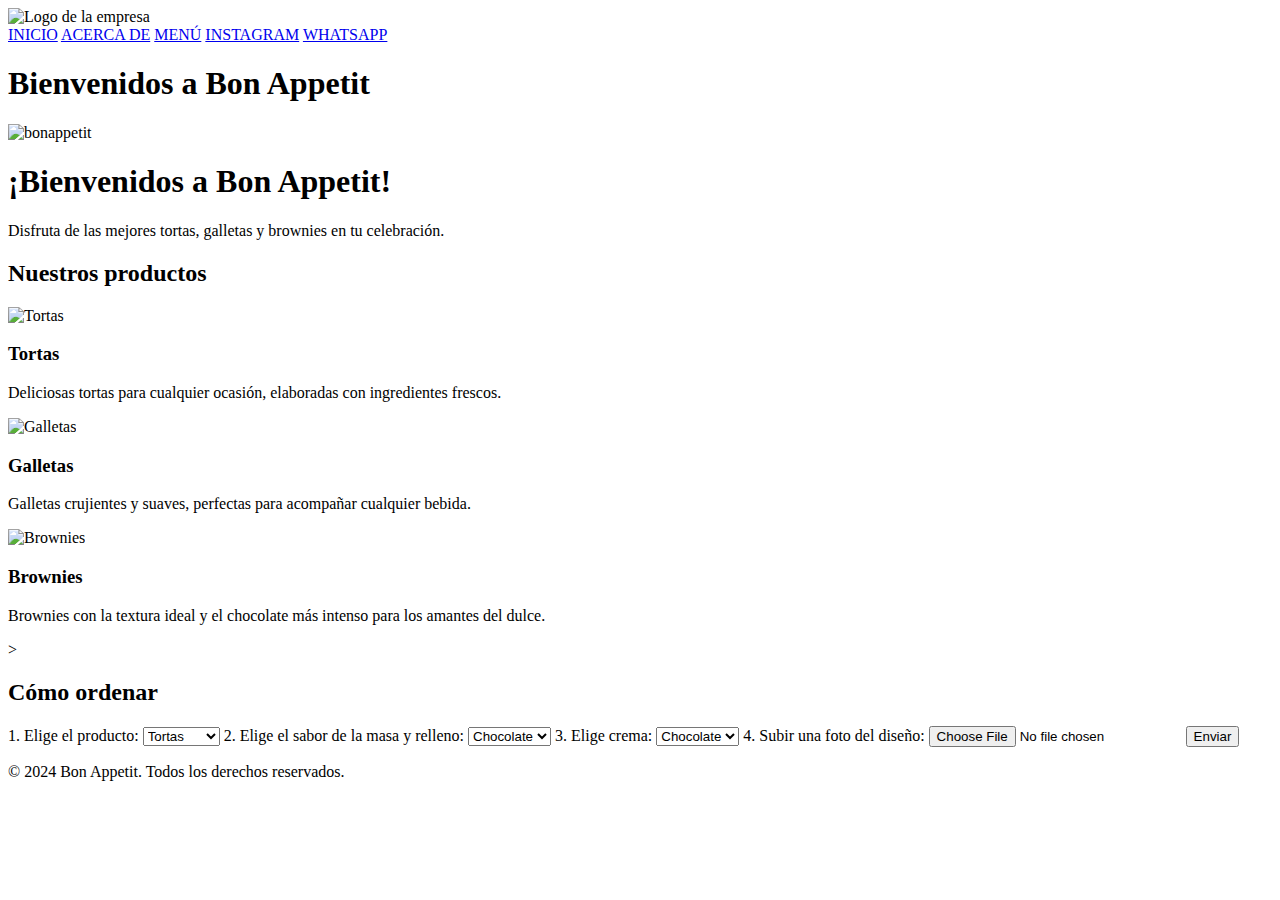
==== index.html @ 89bcf42f "Add files via upload" ====
<!DOCTYPE html>
<html lang="es">
<head>
    <meta charset="UTF-8">
    <meta name="viewport" content="width=device-width, initial-scale=1.0">
    <title>Bon Appetit</title>
    <link rel="stylesheet" href="styles.css">
    <link href="https://fonts.googleapis.com/css2?family=Boldina:wght@700&family=Roboto:wght@400;700&display=swap" rel="stylesheet">
</head>
<body>
    <!-- Barra de navegación -->
    <header>
        <div class="container">
            <img src="logo.png" alt="Logo de la empresa" class="logo">
            <nav>
                <a href="#inicio">INICIO</a>
                <a href="#acerca">ACERCA DE</a>
                <a href="#menu">MENÚ</a>
                <a href="#instagram">INSTAGRAM</a>
                <a href="#whatsapp">WHATSAPP</a>
            </nav>
        </div>
    </header>
    <h1>Bienvenidos a Bon Appetit</h1>
    <IMG src = "bonappetit.png" alt = "bonappetit" width="100%">
    <!-- Banner -->
    <section id="inicio" class="banner">
        <div class="banner-text">
            <h1>¡Bienvenidos a Bon Appetit!</h1>
            <p>Disfruta de las mejores tortas, galletas y brownies en tu celebración.</p>
        </div>
    </section>

    <!-- Productos -->
    <section id="menu" class="productos">
        <h2>Nuestros productos</h2>
        <div class="product-grid">
            <div class="product-item">
                <img src="tortas.jpg" alt="Tortas">
                <h3>Tortas</h3>
                <p>Deliciosas tortas para cualquier ocasión, elaboradas con ingredientes frescos.</p>
            </div>
            <div class="product-item">
                <img src="galletas.jpg" alt="Galletas">
                <h3>Galletas</h3>
                <p>Galletas crujientes y suaves, perfectas para acompañar cualquier bebida.</p>
            </div>
            <div class="product-item">
                <img src="brownies.jpg" alt="Brownies">
                <h3>Brownies</h3>
                <p>Brownies con la textura ideal y el chocolate más intenso para los amantes del dulce.</p>
            </div>
        </div>
    </section>>

    <!-- Cómo ordenar -->
    <section id="whatsapp" class="ordenar">
        <h2>Cómo ordenar</h2>
        <form id="order-form">
            <label for="producto">1. Elige el producto:</label>
            <select id="producto" name="producto" required>
                <option value="tortas">Tortas</option>
                <option value="galletas">Galletas</option>
                <option value="brownies">Brownies</option>
            </select>

            <label for="masa">2. Elige el sabor de la masa y relleno:</label>
            <select id="masa" name="masa" required>
                <option value="chocolate">Chocolate</option>
                <option value="vainilla">Vainilla</option>
                <option value="fresa">Fresa</option>
            </select>

            <label for="crema">3. Elige crema:</label>
            <select id="crema" name="crema" required>
                <option value="chocolate">Chocolate</option>
                <option value="vainilla">Vainilla</option>
                <option value="fresa">Fresa</option>
            </select>

            <label for="foto">4. Subir una foto del diseño:</label>
            <input type="file" id="foto" name="foto">

            <button type="submit">Enviar</button>
        </form>
    </section>

    <!-- Footer -->
    <footer>
        <p>&copy; 2024 Bon Appetit. Todos los derechos reservados.</p>
    </footer>

    <script src="scripts.js"></script>
</body>
</html>
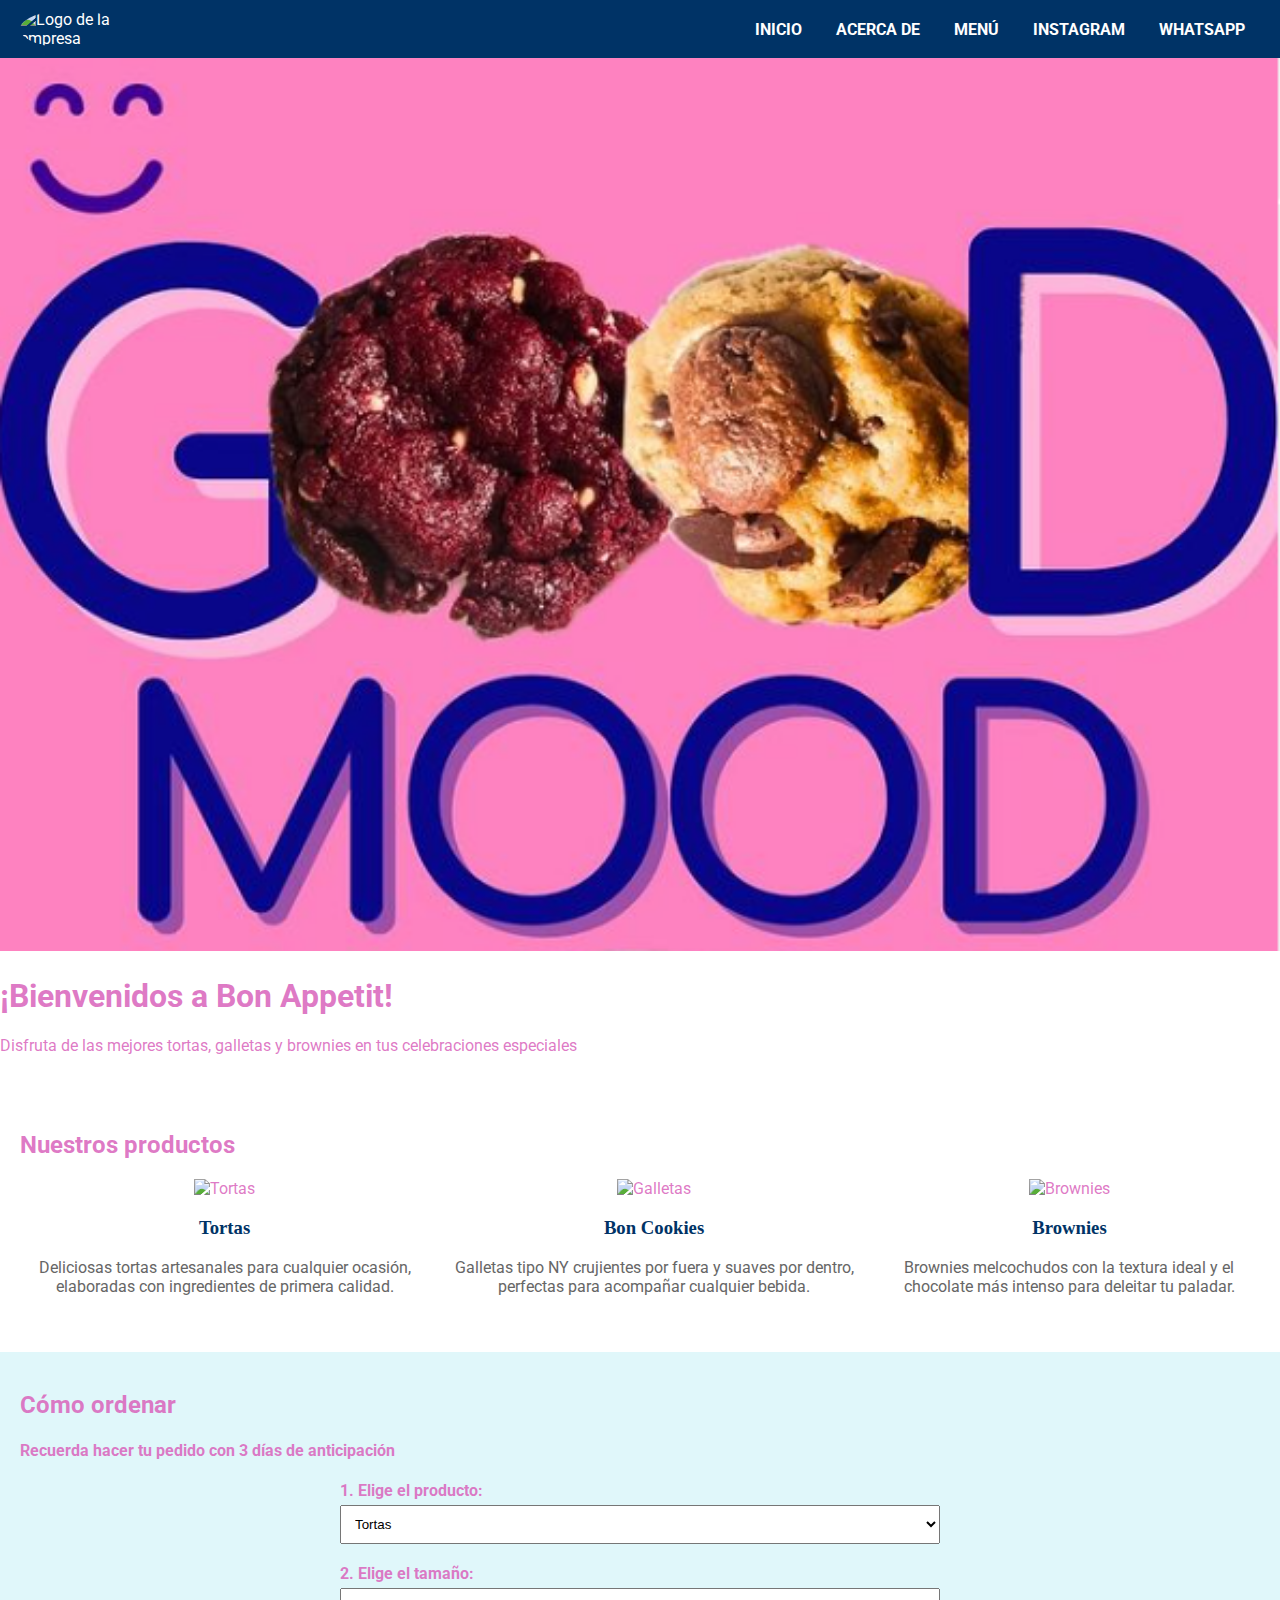
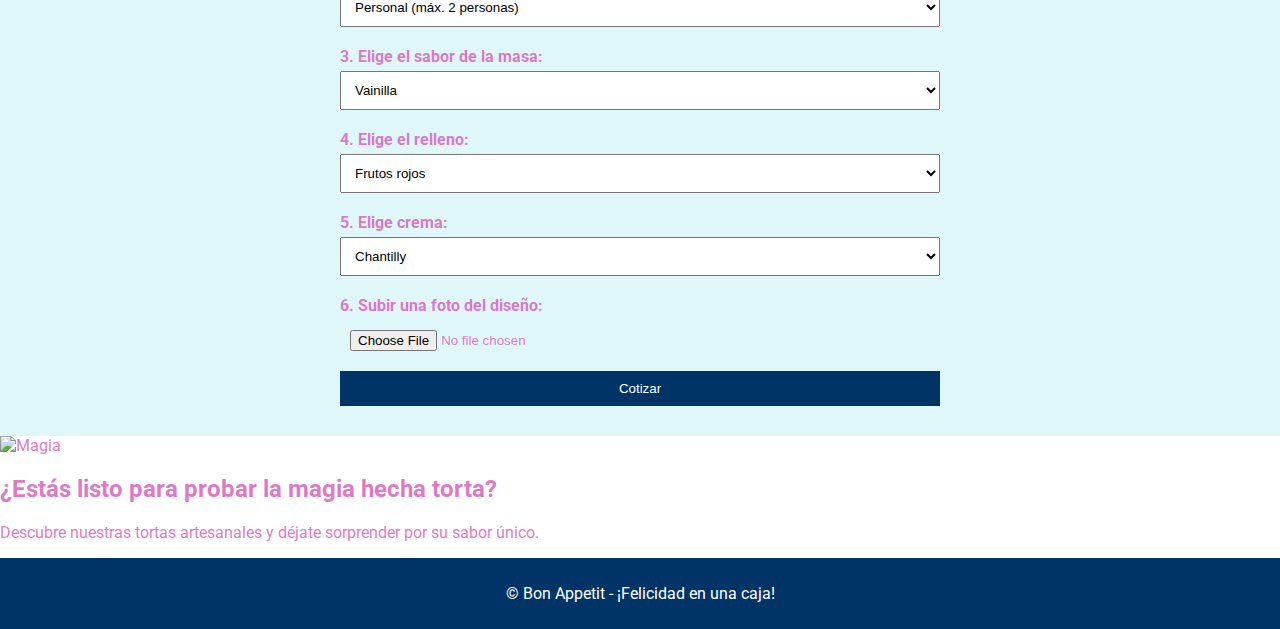
==== commit 459de67c: "Add files via upload" ====
--- a/index.html
+++ b/index.html
@@ -11,7 +11,7 @@
     <!-- Barra de navegación -->
     <header>
         <div class="container">
-            <img src="logo.png" alt="Logo de la empresa" class="logo">
+            <img src="logo.jpg" alt="Logo de la empresa" class="logo">
             <nav>
                 <a href="#inicio">INICIO</a>
                 <a href="#acerca">ACERCA DE</a>
@@ -21,73 +21,112 @@
             </nav>
         </div>
     </header>
-    <h1>Bienvenidos a Bon Appetit</h1>
+    
     <IMG src = "bonappetit.png" alt = "bonappetit" width="100%">
     <!-- Banner -->
     <section id="inicio" class="banner">
         <div class="banner-text">
-            <h1>¡Bienvenidos a Bon Appetit!</h1>
-            <p>Disfruta de las mejores tortas, galletas y brownies en tu celebración.</p>
         </div>
     </section>
-
+    <h1>¡Bienvenidos a Bon Appetit!</h1>
+    <p>Disfruta de las mejores tortas, galletas y brownies en tus celebraciones especiales</p>
+   
     <!-- Productos -->
     <section id="menu" class="productos">
         <h2>Nuestros productos</h2>
         <div class="product-grid">
             <div class="product-item">
-                <img src="tortas.jpg" alt="Tortas">
+                <img src="tortas.png" alt="Tortas">
                 <h3>Tortas</h3>
-                <p>Deliciosas tortas para cualquier ocasión, elaboradas con ingredientes frescos.</p>
+                <p>Deliciosas tortas artesanales para cualquier ocasión, elaboradas con ingredientes de primera calidad.</p>
             </div>
             <div class="product-item">
-                <img src="galletas.jpg" alt="Galletas">
-                <h3>Galletas</h3>
-                <p>Galletas crujientes y suaves, perfectas para acompañar cualquier bebida.</p>
+                <img src="galletas.png" alt="Galletas">
+                <h3>Bon Cookies</h3>
+                <p>Galletas tipo NY crujientes por fuera y suaves por dentro, perfectas para acompañar cualquier bebida.</p>
             </div>
             <div class="product-item">
-                <img src="brownies.jpg" alt="Brownies">
+                <img src="brownies.png" alt="Brownies">
                 <h3>Brownies</h3>
-                <p>Brownies con la textura ideal y el chocolate más intenso para los amantes del dulce.</p>
+                <p>Brownies melcochudos con la textura ideal y el chocolate más intenso para deleitar tu paladar.</p>
             </div>
         </div>
-    </section>>
+    </section>
 
     <!-- Cómo ordenar -->
     <section id="whatsapp" class="ordenar">
         <h2>Cómo ordenar</h2>
+        <h4>Recuerda hacer tu pedido con 3 días de anticipación</h4>
+
         <form id="order-form">
             <label for="producto">1. Elige el producto:</label>
             <select id="producto" name="producto" required>
                 <option value="tortas">Tortas</option>
-                <option value="galletas">Galletas</option>
+                <option value="galletas">Bon Cookies</option>
                 <option value="brownies">Brownies</option>
             </select>
 
-            <label for="masa">2. Elige el sabor de la masa y relleno:</label>
-            <select id="masa" name="masa" required>
-                <option value="chocolate">Chocolate</option>
-                <option value="vainilla">Vainilla</option>
-                <option value="fresa">Fresa</option>
+            <label for="tamano">2. Elige el tamaño:</label>
+            <select id="tamano" name="tamano" required>
+                <option value="Personal personalizada">Personal (máx. 2 personas)</option>
+                <option value="1/4 de libra (8 a 10 porciones)">1/4 de libra (8 a 10 porciones)</option>
+                <option value="1/2 libra (15 a 18 porciones)">1/2 libra (15 a 18 porciones)</option>
+                <option value="1 libra (30 a 35 porciones)">1 libra (30 a 35 porciones)</option>
             </select>
 
-            <label for="crema">3. Elige crema:</label>
-            <select id="crema" name="crema" required>
+            <label for="masa">3. Elige el sabor de la masa:</label>
+            <select id="masa" name="masa" required>
+                <option value="vainilla">Vainilla</option>
                 <option value="chocolate">Chocolate</option>
-                <option value="vainilla">Vainilla</option>
-                <option value="fresa">Fresa</option>
+                <option value="tres leches">Tres leches</option>
+                <option value="vainilla - oreo">Vainilla - Oreo</option>
+                <option value="semillas de amapola">Semillas de Amapola</option>
+                <option value="Zanahoria">Zanahoria y nueces</option>
+                <option value="red velvet">Red velvet</option>
+                <option value="Vainilla con arandanos">Vainilla con arándanos</option>
             </select>
 
-            <label for="foto">4. Subir una foto del diseño:</label>
+            <label for="relleno">4. Elige el relleno:</label>
+            <select id="relleno" name="relleno" required>
+                <option value="frutos rojos">Frutos rojos</option>
+                <option value="frosting de queso">Frosting de queso</option>
+                <option value="arequipe">Arequipe</option>
+                <option value="chocolate">Chocolate</option>
+                <option value="bariloche chocolate+arequipe">Bariloche (chocolate+arequipe)</option>
+                <option value="maracuya">Maracuyá</option>
+                <option value="queso crema">Queso crema</option>
+                <option value="frutos amarillos">Frutos amarillos</option>
+            </select>
+
+            <label for="crema">5. Elige crema:</label>
+            <select id="crema" name="crema" required>
+                <option value="chocolate">Chantilly</option>
+                <option value="vainilla">Frosting de queso</option>
+                <option value="fresa">Sin cubierta</option>
+            </select>
+
+            <label for="foto">6. Subir una foto del diseño:</label>
             <input type="file" id="foto" name="foto">
 
-            <button type="submit">Enviar</button>
+            <button type="submit">Cotizar</button>
         </form>
     </section>
 
+    <!-- Sección de Llamado a la Acción -->
+<section id="cta" class="cta">
+    <div class="cta-content">
+        <img src="magia.png" alt="Magia" class="cta-image">
+        <div class="cta-text">
+            <h2>¿Estás listo para probar la magia hecha torta?</h2>
+            <p>Descubre nuestras tortas artesanales y déjate sorprender por su sabor único.</p>
+        </div>
+    </div>
+</section>
+
+    
     <!-- Footer -->
     <footer>
-        <p>&copy; 2024 Bon Appetit. Todos los derechos reservados.</p>
+        <p>&copy; Bon Appetit - ¡Felicidad en una caja! </p>
     </footer>
 
     <script src="scripts.js"></script>
--- a/styles.css
+++ b/styles.css
@@ -0,0 +1,131 @@
+/* General */
+body {
+    font-family: 'Roboto', sans-serif;
+    margin: 0;
+    padding: 0;
+    color: #da68bde0;
+}
+
+/* Barra de navegación */
+header {
+    background-color: #003366; /* Azul marino */
+    color: #fff;
+    padding: 10px 0;
+}
+
+.container {
+    display: flex;
+    align-items: center;
+    justify-content: space-between;
+    padding: 0 20px;
+}
+
+.logo {
+    width: 100px;
+    border: 1px;
+    border-radius: 50%;
+}
+
+nav a {
+    color: #fff;
+    text-decoration: none;
+    margin: 0 15px;
+    font-weight: bold;
+}
+
+nav a:hover {
+    text-decoration: underline;
+}
+
+/* Banner */
+.banner {
+    background-image: url('banner.jpg'); /* Banner imagen */
+    background-size: cover;
+    color: #fff;
+
+    text-align: center;
+}
+
+.banner-text h1 {
+    font-family: 'Boldina', serif;
+    font-size: 2.5em;
+}
+
+.banner-text p {
+    font-size: 1.2em;
+}
+
+/* Productos */
+.productos {
+    padding: 40px 20px;
+}
+
+.product-grid {
+    display: flex;
+    justify-content: space-around;
+    gap: 20px;
+}
+
+.product-item {
+    text-align: center;
+}
+
+.product-item img {
+    width: 250px;
+    height: 500px;
+    object-fit: cover;
+}
+
+.product-item h3 {
+    font-family: 'Boldina', serif;
+    color: #003366; /* Azul marino */
+}
+
+.product-item p {
+    color: #666;
+}
+
+/* Cómo ordenar */
+.ordenar {
+    background-color: #e0f7fa; /* Cian */
+    padding: 20px;
+}
+
+form {
+    max-width: 600px;
+    margin: 0 auto;
+}
+
+label {
+    display: block;
+    margin: 10px 0 5px;
+    font-weight: bold;
+}
+
+select, input[type="file"], button {
+    width: 100%;
+    padding: 10px;
+    margin-bottom: 10px;
+}
+
+button {
+    background-color: #003366; /* Azul marino */
+    color: #fff;
+    border: none;
+    cursor: pointer;
+}
+
+button:hover {
+    background-color: #002244; /* Azul marino más oscuro */
+}
+
+/* Footer */
+footer {
+    background-color: #003366; /* Azul marino */
+    color: #fff;
+    text-align: center;
+    padding: 10px 0;
+    position: relative;
+    bottom: 0;
+    width: 100%;
+}
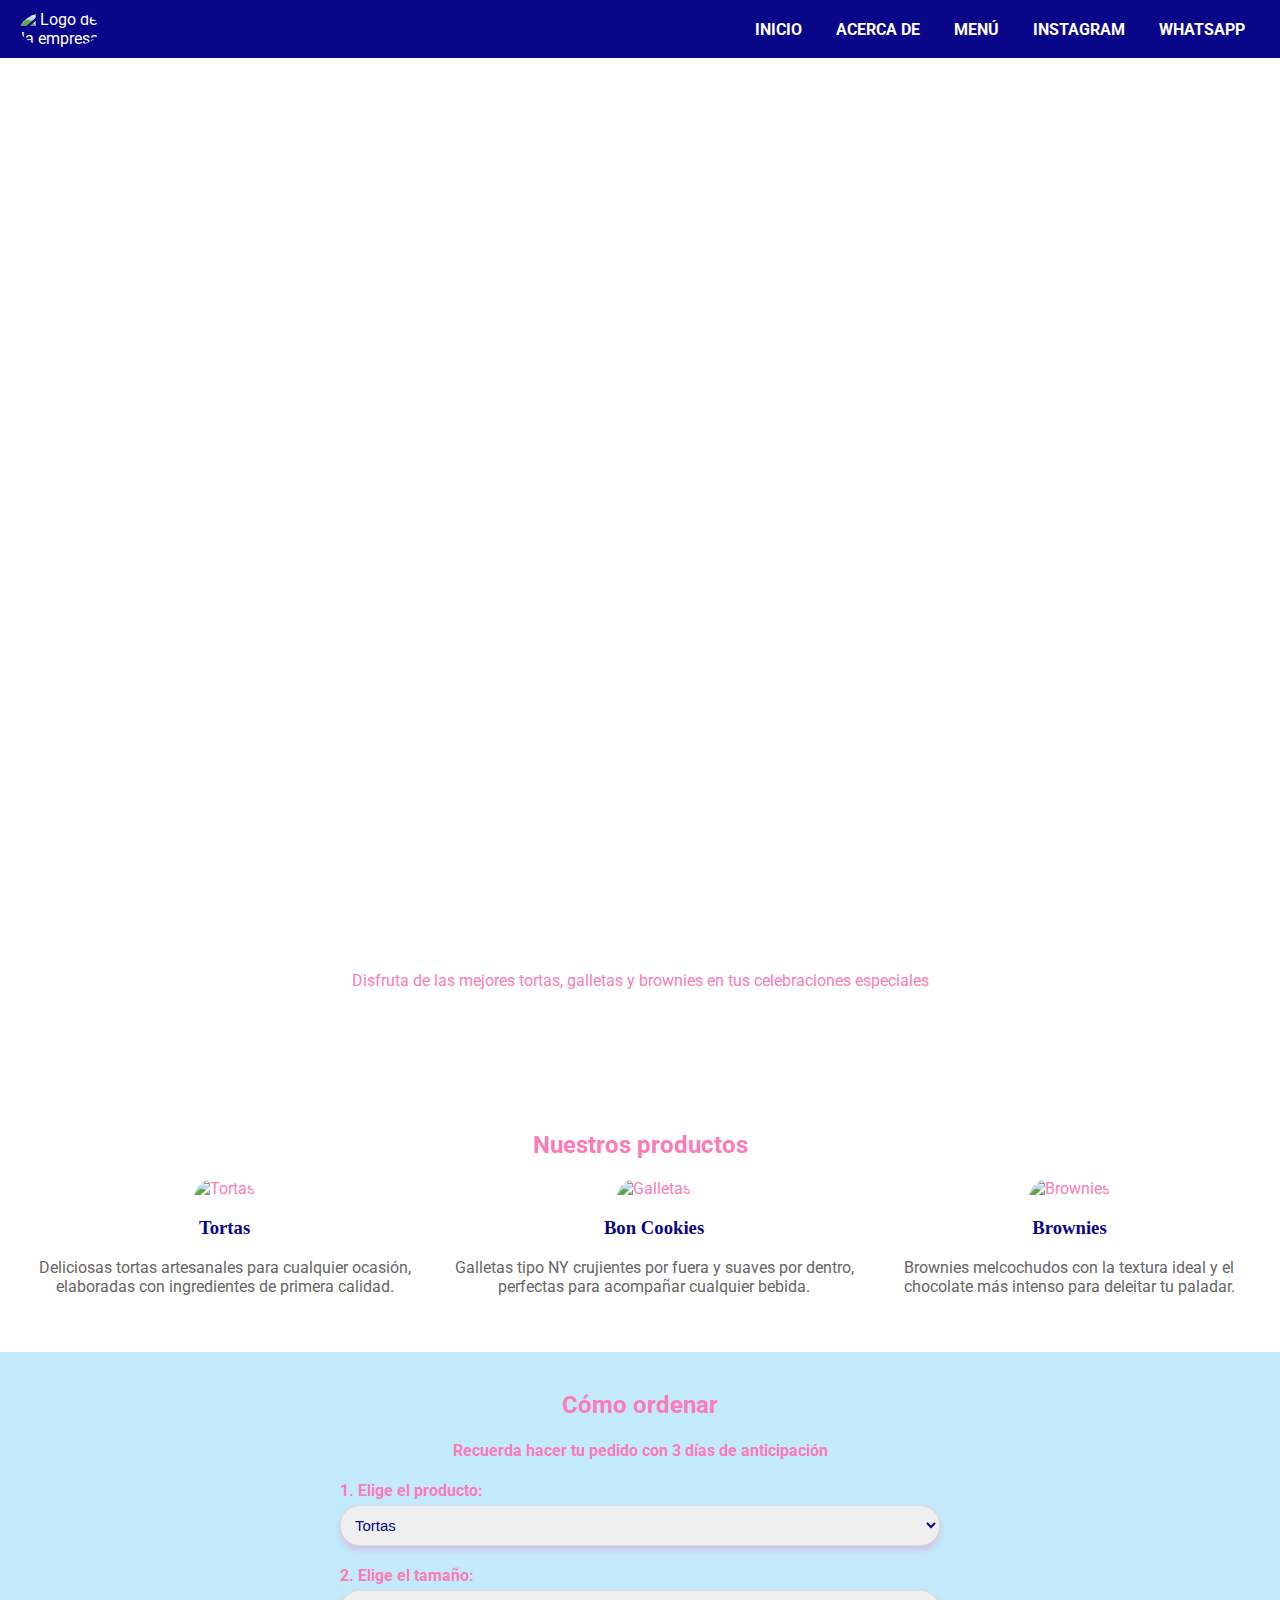
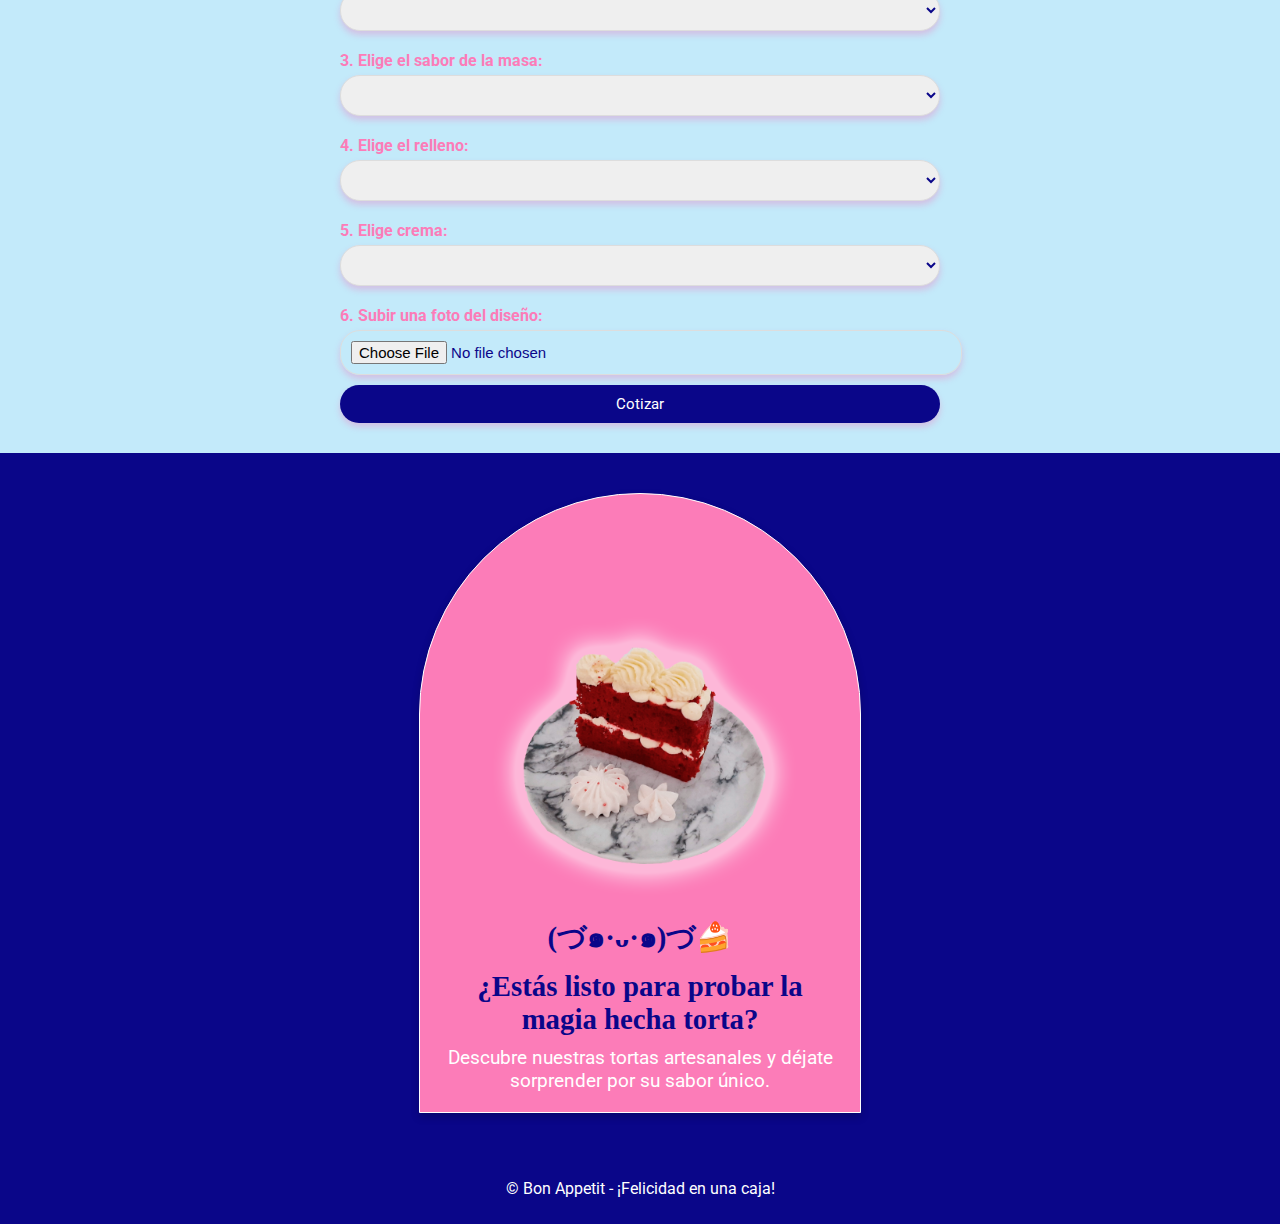
==== commit 754d5762: "Add files via upload" ====
--- a/index.html
+++ b/index.html
@@ -6,6 +6,10 @@
     <title>Bon Appetit</title>
     <link rel="stylesheet" href="styles.css">
     <link href="https://fonts.googleapis.com/css2?family=Boldina:wght@700&family=Roboto:wght@400;700&display=swap" rel="stylesheet">
+    <meta charset="UTF-8">
+  <meta name="viewport" content="width=device-width, initial-scale=1.0">
+  <title>Efecto de Desvanecimiento en el Banner</title>
+  <link rel="stylesheet" href="styles.css"> <!-- Incluye el archivo CSS con el código anterior -->
 </head>
 <body>
     <!-- Barra de navegación -->
@@ -21,15 +25,17 @@
             </nav>
         </div>
     </header>
+    <img src="bonappetit.png" alt="bonappetit" width="100%" class="fade-in-image">
     
-    <IMG src = "bonappetit.png" alt = "bonappetit" width="100%">
     <!-- Banner -->
     <section id="inicio" class="banner">
         <div class="banner-text">
         </div>
     </section>
-    <h1>¡Bienvenidos a Bon Appetit!</h1>
     <p>Disfruta de las mejores tortas, galletas y brownies en tus celebraciones especiales</p>
+    <div class="banner">
+        <h1>🍪¡Bienvenidos a Bon Appetit!🎂</h1>
+      </div>
    
     <!-- Productos -->
     <section id="menu" class="productos">
@@ -53,70 +59,44 @@
         </div>
     </section>
 
-    <!-- Cómo ordenar -->
-    <section id="whatsapp" class="ordenar">
-        <h2>Cómo ordenar</h2>
-        <h4>Recuerda hacer tu pedido con 3 días de anticipación</h4>
+ <!-- Cómo ordenar -->
+<section id="whatsapp" class="ordenar">
+    <h2>Cómo ordenar</h2>
+    <h4>Recuerda hacer tu pedido con 3 días de anticipación</h4>
 
-        <form id="order-form">
-            <label for="producto">1. Elige el producto:</label>
-            <select id="producto" name="producto" required>
-                <option value="tortas">Tortas</option>
-                <option value="galletas">Bon Cookies</option>
-                <option value="brownies">Brownies</option>
-            </select>
+    <form id="order-form">
+        <label for="producto">1. Elige el producto:</label>
+        <select id="producto" name="producto" required>
+            <option value="tortas">Tortas</option>
+            <option value="galletas">Bon Cookies</option>
+            <option value="brownies">Brownies</option>
+        </select>
 
-            <label for="tamano">2. Elige el tamaño:</label>
-            <select id="tamano" name="tamano" required>
-                <option value="Personal personalizada">Personal (máx. 2 personas)</option>
-                <option value="1/4 de libra (8 a 10 porciones)">1/4 de libra (8 a 10 porciones)</option>
-                <option value="1/2 libra (15 a 18 porciones)">1/2 libra (15 a 18 porciones)</option>
-                <option value="1 libra (30 a 35 porciones)">1 libra (30 a 35 porciones)</option>
-            </select>
+        <label for="tamano">2. Elige el tamaño:</label>
+        <select id="tamano" name="tamano" required></select>
 
-            <label for="masa">3. Elige el sabor de la masa:</label>
-            <select id="masa" name="masa" required>
-                <option value="vainilla">Vainilla</option>
-                <option value="chocolate">Chocolate</option>
-                <option value="tres leches">Tres leches</option>
-                <option value="vainilla - oreo">Vainilla - Oreo</option>
-                <option value="semillas de amapola">Semillas de Amapola</option>
-                <option value="Zanahoria">Zanahoria y nueces</option>
-                <option value="red velvet">Red velvet</option>
-                <option value="Vainilla con arandanos">Vainilla con arándanos</option>
-            </select>
+        <label for="masa">3. Elige el sabor de la masa:</label>
+        <select id="masa" name="masa" required></select>
 
-            <label for="relleno">4. Elige el relleno:</label>
-            <select id="relleno" name="relleno" required>
-                <option value="frutos rojos">Frutos rojos</option>
-                <option value="frosting de queso">Frosting de queso</option>
-                <option value="arequipe">Arequipe</option>
-                <option value="chocolate">Chocolate</option>
-                <option value="bariloche chocolate+arequipe">Bariloche (chocolate+arequipe)</option>
-                <option value="maracuya">Maracuyá</option>
-                <option value="queso crema">Queso crema</option>
-                <option value="frutos amarillos">Frutos amarillos</option>
-            </select>
+        <label for="relleno">4. Elige el relleno:</label>
+        <select id="relleno" name="relleno" required></select>
 
-            <label for="crema">5. Elige crema:</label>
-            <select id="crema" name="crema" required>
-                <option value="chocolate">Chantilly</option>
-                <option value="vainilla">Frosting de queso</option>
-                <option value="fresa">Sin cubierta</option>
-            </select>
+        <label for="crema">5. Elige crema:</label>
+        <select id="crema" name="crema" required></select>
 
-            <label for="foto">6. Subir una foto del diseño:</label>
-            <input type="file" id="foto" name="foto">
+        <label for="foto">6. Subir una foto del diseño:</label>
+        <input type="file" id="foto" name="foto">
 
-            <button type="submit">Cotizar</button>
-        </form>
-    </section>
+        <button type="submit">Cotizar</button>
+    </form>
+</section>
 
     <!-- Sección de Llamado a la Acción -->
 <section id="cta" class="cta">
     <div class="cta-content">
         <img src="magia.png" alt="Magia" class="cta-image">
         <div class="cta-text">
+            <h2>(づ๑·ᴗ·๑)づ🍰</h2>
             <h2>¿Estás listo para probar la magia hecha torta?</h2>
             <p>Descubre nuestras tortas artesanales y déjate sorprender por su sabor único.</p>
         </div>
@@ -131,4 +111,4 @@
 
     <script src="scripts.js"></script>
 </body>
-</html>
+</html>--- a/styles.css
+++ b/styles.css
@@ -3,12 +3,13 @@
     font-family: 'Roboto', sans-serif;
     margin: 0;
     padding: 0;
-    color: #da68bde0;
+    color: #FC7CB8;
+    text-align: center
 }
 
 /* Barra de navegación */
 header {
-    background-color: #003366; /* Azul marino */
+    background-color: #0a0689; /* Azul marino */
     color: #fff;
     padding: 10px 0;
 }
@@ -21,7 +22,7 @@
 }
 
 .logo {
-    width: 100px;
+    width: 80px;
     border: 1px;
     border-radius: 50%;
 }
@@ -37,14 +38,46 @@
     text-decoration: underline;
 }
 
-/* Banner */
+/* Define la animación de desvanecimiento */
+@keyframes fadeIn {
+    from {
+        opacity: 0;
+    }
+    to {
+        opacity: 1;
+    }
+}
+/* Define la animación de desvanecimiento */
+@keyframes fadeInImage {
+    from {
+        opacity: 0;
+    }
+    to {
+        opacity: 1;
+    }
+}
+
+/* Aplica la animación a la imagen */
+.fade-in-image {
+    opacity: 0; /* Inicialmente transparente */
+    animation: fadeInImage 2s ease-in-out forwards; /* Animación de desvanecimiento */
+}
+
+
+/* Aplica la animación a la sección del banner */
 .banner {
-    background-image: url('banner.jpg'); /* Banner imagen */
+    background-image: url('bonappetit.PNG'); /* Banner imagen */
     background-size: cover;
     color: #fff;
-
-    text-align: center;
-}
+    text-align: center;
+    opacity: 0; /* Inicialmente transparente */
+    animation: fadeIn 2s ease-in-out forwards; /* Animación de desvanecimiento */
+}
+
+
+.banner.visible {
+    opacity: 1; /* Hacer el banner completamente visible */
+  }
 
 .banner-text h1 {
     font-family: 'Boldina', serif;
@@ -52,12 +85,13 @@
 }
 
 .banner-text p {
-    font-size: 1.2em;
-}
+    font-size: 2.5em;
+}
+
 
 /* Productos */
 .productos {
-    padding: 40px 20px;
+    padding: 40px 20px;    
 }
 
 .product-grid {
@@ -71,14 +105,17 @@
 }
 
 .product-item img {
-    width: 250px;
-    height: 500px;
+    width: 235px;
+    height: 460px;
     object-fit: cover;
+    width: 100%;
+    border-top-left-radius: 200px; 
+    border-top-right-radius: 200px; 
 }
 
 .product-item h3 {
     font-family: 'Boldina', serif;
-    color: #003366; /* Azul marino */
+    color: #0A0689; /* Azul marino */
 }
 
 .product-item p {
@@ -87,8 +124,10 @@
 
 /* Cómo ordenar */
 .ordenar {
-    background-color: #e0f7fa; /* Cian */
+    background-color: #c3eafa; /* Cian */
     padding: 20px;
+    text-align: center;
+    
 }
 
 form {
@@ -100,28 +139,83 @@
     display: block;
     margin: 10px 0 5px;
     font-weight: bold;
+    text-align: left;
+    
 }
 
 select, input[type="file"], button {
+    color: #0A0689; 
     width: 100%;
     padding: 10px;
     margin-bottom: 10px;
+    border: 1px solid #ddd;
+    border-radius: 20px; /* Bordes redondeados */
+    box-shadow: 0 4px 6px rgba(236, 128, 194, 0.397); /* Sombra suave */
+    font-size: 15px;
+    transition: all 0.3s ease; /* Efecto de transición */
 }
 
 button {
-    background-color: #003366; /* Azul marino */
+    font-family: 'Roboto', sans-serif;
+    background-color: #0A0689; /* Azul marino */
     color: #fff;
     border: none;
     cursor: pointer;
+    transition: background-color 0.3s;
+    border-radius: 20px; 
+    padding: 10px 20px;    
 }
 
 button:hover {
-    background-color: #002244; /* Azul marino más oscuro */
-}
+    background-color: #FC7CB8; 
+}
+
+/* Sección de Llamado a la Acción */
+.cta {
+    background-color: #0A0689; /* Fondo blanco para resaltar el contenido */
+    padding: 40px 20px;
+    text-align: center;
+    position: relative;
+}
+
+.cta-content {
+    display: flex;
+    flex-direction: column;
+    align-items: center;
+    justify-content: center;
+    max-width: 400px;
+    margin: 0 auto;
+    border: 1px solid #ffffff; /* Borde azul marino */
+    border-top-left-radius: 250px; 
+    border-top-right-radius: 250px;
+    background: #FC7CB8; /* Fondo blanco con transparencia */
+    padding: 20px;
+    box-shadow: 0 4px 8px rgba(0, 0, 0, 0.2); /* Sombra suave */
+}
+
+.cta-image {
+    width: 400px; /* Ajusta el tamaño según tus necesidades */
+    height: auto;
+    margin-bottom: 0px;
+}
+
+.cta-text h2 {
+    font-family: 'Boldina', serif;
+    font-size: 1.8em;
+    color: #0a0689; /* Azul marino */
+    margin: 0 0 10px;
+}
+
+.cta-text p {
+    font-size: 1.2em;
+    color: #ffffff;
+    margin: 0;
+}
+
 
 /* Footer */
 footer {
-    background-color: #003366; /* Azul marino */
+    background-color: #0A0689; /* Azul marino */
     color: #fff;
     text-align: center;
     padding: 10px 0;
--- a/styles.css
+++ b/styles.css
@@ -3,12 +3,13 @@
     font-family: 'Roboto', sans-serif;
     margin: 0;
     padding: 0;
-    color: #da68bde0;
+    color: #FC7CB8;
+    text-align: center
 }
 
 /* Barra de navegación */
 header {
-    background-color: #003366; /* Azul marino */
+    background-color: #0a0689; /* Azul marino */
     color: #fff;
     padding: 10px 0;
 }
@@ -21,7 +22,7 @@
 }
 
 .logo {
-    width: 100px;
+    width: 80px;
     border: 1px;
     border-radius: 50%;
 }
@@ -37,14 +38,46 @@
     text-decoration: underline;
 }
 
-/* Banner */
+/* Define la animación de desvanecimiento */
+@keyframes fadeIn {
+    from {
+        opacity: 0;
+    }
+    to {
+        opacity: 1;
+    }
+}
+/* Define la animación de desvanecimiento */
+@keyframes fadeInImage {
+    from {
+        opacity: 0;
+    }
+    to {
+        opacity: 1;
+    }
+}
+
+/* Aplica la animación a la imagen */
+.fade-in-image {
+    opacity: 0; /* Inicialmente transparente */
+    animation: fadeInImage 2s ease-in-out forwards; /* Animación de desvanecimiento */
+}
+
+
+/* Aplica la animación a la sección del banner */
 .banner {
-    background-image: url('banner.jpg'); /* Banner imagen */
+    background-image: url('bonappetit.PNG'); /* Banner imagen */
     background-size: cover;
     color: #fff;
-
-    text-align: center;
-}
+    text-align: center;
+    opacity: 0; /* Inicialmente transparente */
+    animation: fadeIn 2s ease-in-out forwards; /* Animación de desvanecimiento */
+}
+
+
+.banner.visible {
+    opacity: 1; /* Hacer el banner completamente visible */
+  }
 
 .banner-text h1 {
     font-family: 'Boldina', serif;
@@ -52,12 +85,13 @@
 }
 
 .banner-text p {
-    font-size: 1.2em;
-}
+    font-size: 2.5em;
+}
+
 
 /* Productos */
 .productos {
-    padding: 40px 20px;
+    padding: 40px 20px;    
 }
 
 .product-grid {
@@ -71,14 +105,17 @@
 }
 
 .product-item img {
-    width: 250px;
-    height: 500px;
+    width: 235px;
+    height: 460px;
     object-fit: cover;
+    width: 100%;
+    border-top-left-radius: 200px; 
+    border-top-right-radius: 200px; 
 }
 
 .product-item h3 {
     font-family: 'Boldina', serif;
-    color: #003366; /* Azul marino */
+    color: #0A0689; /* Azul marino */
 }
 
 .product-item p {
@@ -87,8 +124,10 @@
 
 /* Cómo ordenar */
 .ordenar {
-    background-color: #e0f7fa; /* Cian */
+    background-color: #c3eafa; /* Cian */
     padding: 20px;
+    text-align: center;
+    
 }
 
 form {
@@ -100,28 +139,83 @@
     display: block;
     margin: 10px 0 5px;
     font-weight: bold;
+    text-align: left;
+    
 }
 
 select, input[type="file"], button {
+    color: #0A0689; 
     width: 100%;
     padding: 10px;
     margin-bottom: 10px;
+    border: 1px solid #ddd;
+    border-radius: 20px; /* Bordes redondeados */
+    box-shadow: 0 4px 6px rgba(236, 128, 194, 0.397); /* Sombra suave */
+    font-size: 15px;
+    transition: all 0.3s ease; /* Efecto de transición */
 }
 
 button {
-    background-color: #003366; /* Azul marino */
+    font-family: 'Roboto', sans-serif;
+    background-color: #0A0689; /* Azul marino */
     color: #fff;
     border: none;
     cursor: pointer;
+    transition: background-color 0.3s;
+    border-radius: 20px; 
+    padding: 10px 20px;    
 }
 
 button:hover {
-    background-color: #002244; /* Azul marino más oscuro */
-}
+    background-color: #FC7CB8; 
+}
+
+/* Sección de Llamado a la Acción */
+.cta {
+    background-color: #0A0689; /* Fondo blanco para resaltar el contenido */
+    padding: 40px 20px;
+    text-align: center;
+    position: relative;
+}
+
+.cta-content {
+    display: flex;
+    flex-direction: column;
+    align-items: center;
+    justify-content: center;
+    max-width: 400px;
+    margin: 0 auto;
+    border: 1px solid #ffffff; /* Borde azul marino */
+    border-top-left-radius: 250px; 
+    border-top-right-radius: 250px;
+    background: #FC7CB8; /* Fondo blanco con transparencia */
+    padding: 20px;
+    box-shadow: 0 4px 8px rgba(0, 0, 0, 0.2); /* Sombra suave */
+}
+
+.cta-image {
+    width: 400px; /* Ajusta el tamaño según tus necesidades */
+    height: auto;
+    margin-bottom: 0px;
+}
+
+.cta-text h2 {
+    font-family: 'Boldina', serif;
+    font-size: 1.8em;
+    color: #0a0689; /* Azul marino */
+    margin: 0 0 10px;
+}
+
+.cta-text p {
+    font-size: 1.2em;
+    color: #ffffff;
+    margin: 0;
+}
+
 
 /* Footer */
 footer {
-    background-color: #003366; /* Azul marino */
+    background-color: #0A0689; /* Azul marino */
     color: #fff;
     text-align: center;
     padding: 10px 0;
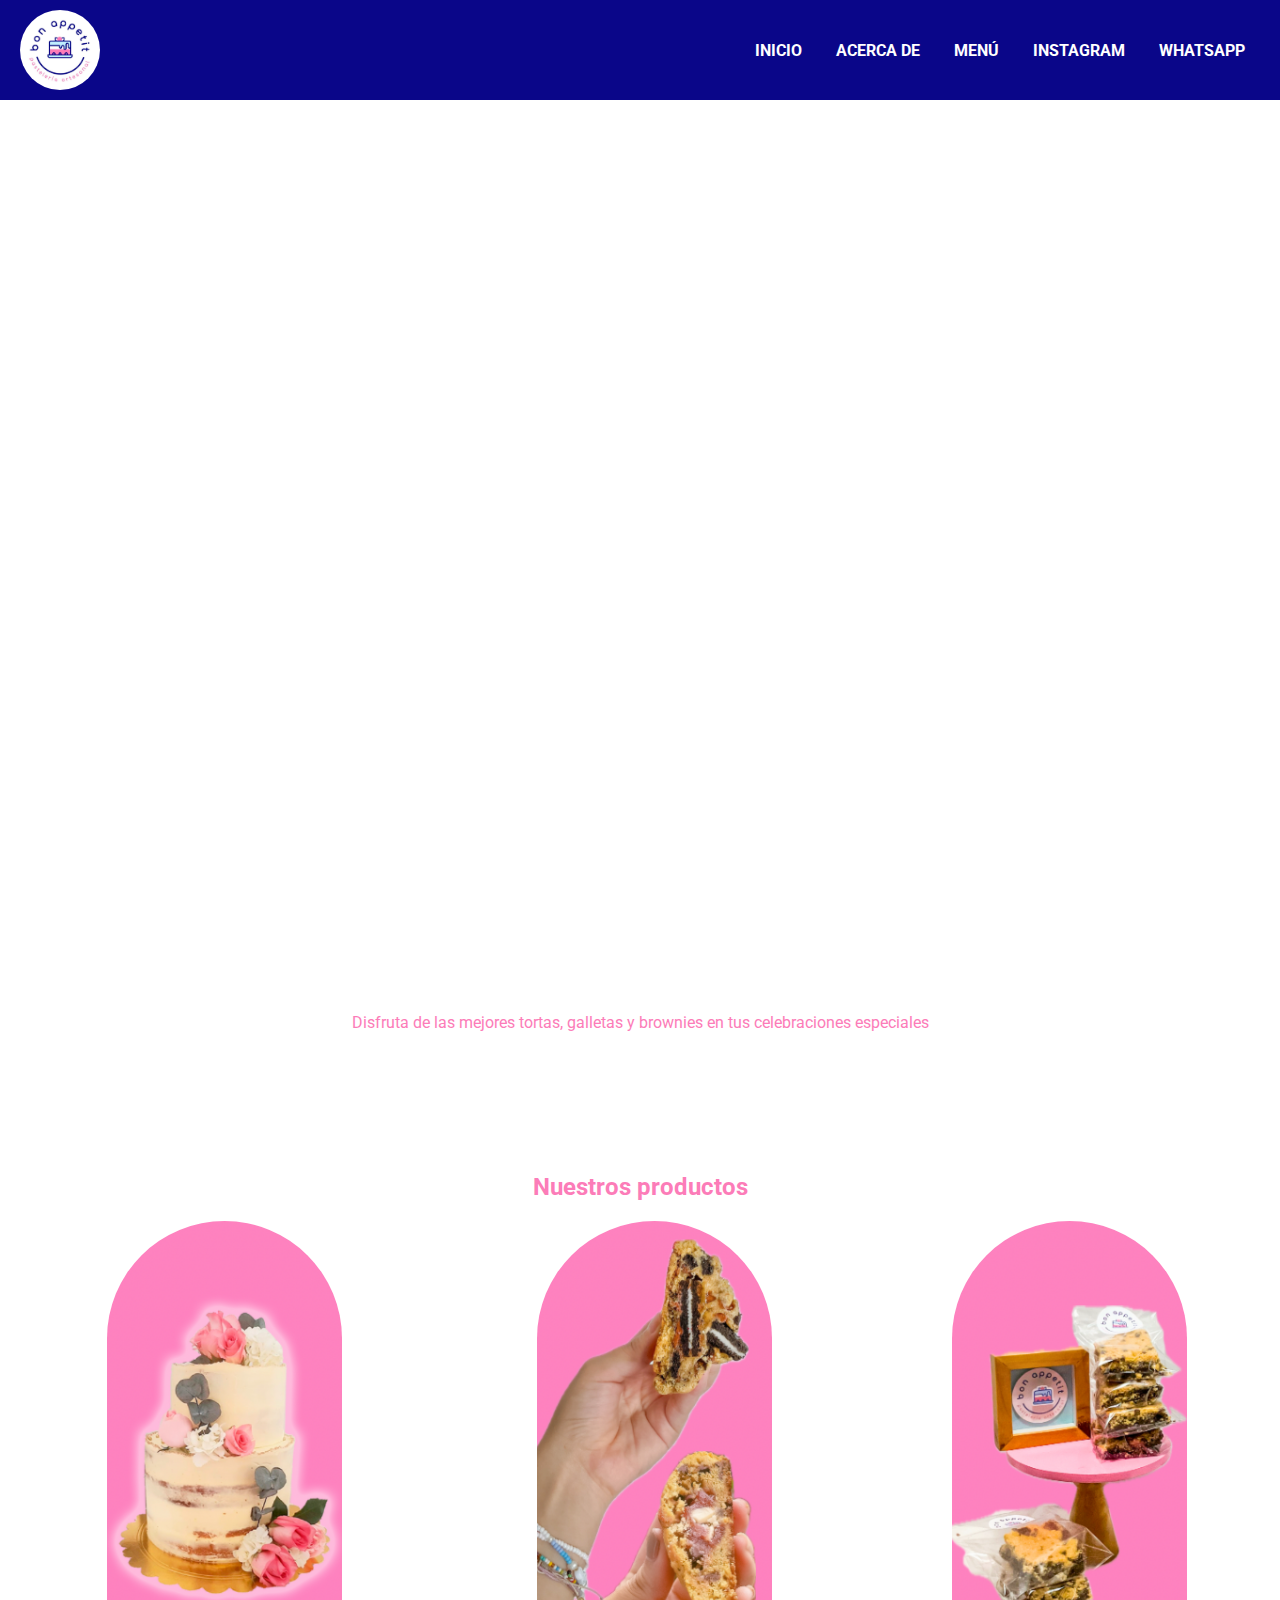
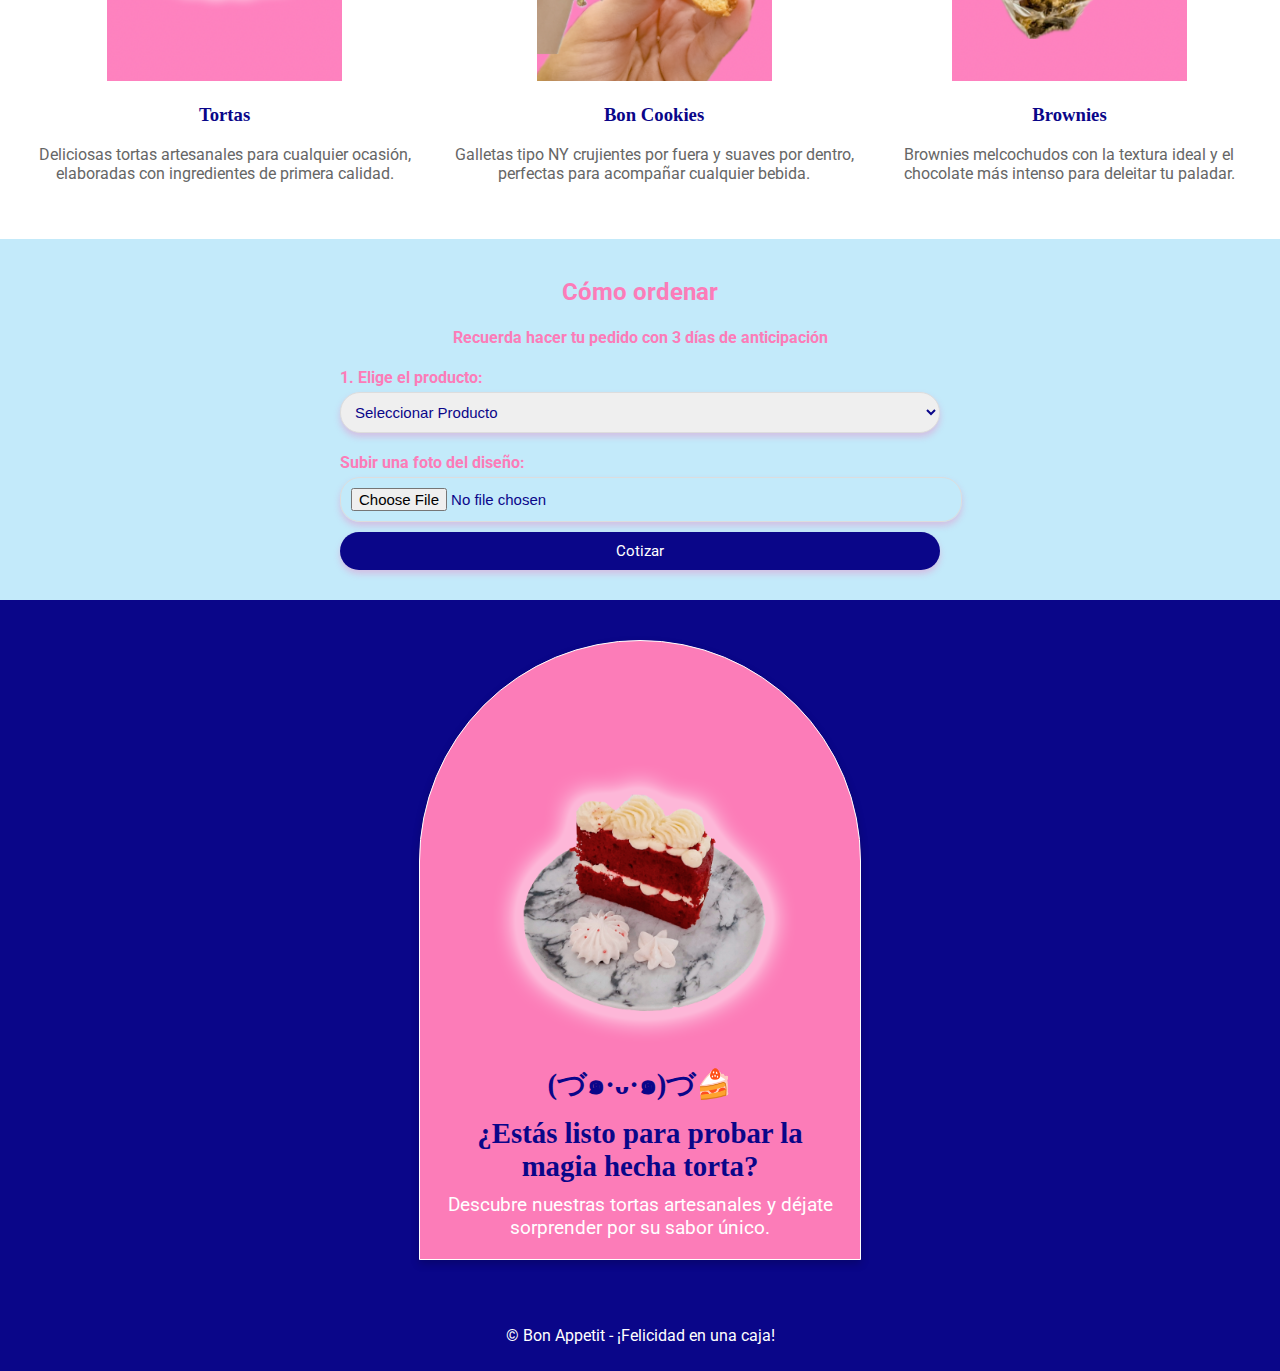
==== commit 2ae5f21c: "Add files via upload" ====
--- a/index.html
+++ b/index.html
@@ -20,7 +20,7 @@
                 <a href="#inicio">INICIO</a>
                 <a href="#acerca">ACERCA DE</a>
                 <a href="#menu">MENÚ</a>
-                <a href="#instagram">INSTAGRAM</a>
+                <a href="https://www.instagram.com/bonappetitortas?igsh=MTlqejgyeTh3bGRjeQ==" target="_blank">INSTAGRAM</a>
                 <a href="#whatsapp">WHATSAPP</a>
             </nav>
         </div>
@@ -60,36 +60,47 @@
     </section>
 
  <!-- Cómo ordenar -->
-<section id="whatsapp" class="ordenar">
+ <section id="whatsapp" class="ordenar">
     <h2>Cómo ordenar</h2>
     <h4>Recuerda hacer tu pedido con 3 días de anticipación</h4>
 
     <form id="order-form">
         <label for="producto">1. Elige el producto:</label>
         <select id="producto" name="producto" required>
+            <option value="none">Seleccionar Producto</option>
             <option value="tortas">Tortas</option>
             <option value="galletas">Bon Cookies</option>
-            <option value="brownies">Brownies</option>
         </select>
 
-        <label for="tamano">2. Elige el tamaño:</label>
-        <select id="tamano" name="tamano" required></select>
+        <div id="opciones-tortas" style="display: none;">
+            <label for="tamano-torta">2. Elige el tamaño:</label>
+            <select id="tamano-torta" name="tamano" required></select>
 
-        <label for="masa">3. Elige el sabor de la masa:</label>
-        <select id="masa" name="masa" required></select>
+            <label for="masa-torta">3. Elige el sabor de la masa:</label>
+            <select id="masa-torta" name="masa" required></select>
 
-        <label for="relleno">4. Elige el relleno:</label>
-        <select id="relleno" name="relleno" required></select>
+            <label for="relleno-torta">4. Elige el relleno:</label>
+            <select id="relleno-torta" name="relleno" required></select>
 
-        <label for="crema">5. Elige crema:</label>
-        <select id="crema" name="crema" required></select>
+            <label for="crema-torta">5. Elige crema:</label>
+            <select id="crema-torta" name="crema" required></select>
+        </div>
 
-        <label for="foto">6. Subir una foto del diseño:</label>
+        <div id="opciones-galletas" style="display: none;">
+            <label for="sabor-galletas">2. Elige el sabor:</label>
+            <select id="sabor-galletas" name="sabor" required></select>
+
+            <label for="cantidad-galletas">3. Elige la cantidad:</label>
+            <select id="cantidad-galletas" name="cantidad" required></select>
+        </div>
+
+        <label for="foto">Subir una foto del diseño:</label>
         <input type="file" id="foto" name="foto">
 
         <button type="submit">Cotizar</button>
     </form>
 </section>
+
 
     <!-- Sección de Llamado a la Acción -->
 <section id="cta" class="cta">
@@ -109,6 +120,6 @@
         <p>&copy; Bon Appetit - ¡Felicidad en una caja! </p>
     </footer>
 
-    <script src="scripts.js"></script>
+    <script src="script.js"></script>
 </body>
 </html>--- a/styles.css
+++ b/styles.css
@@ -71,7 +71,7 @@
     color: #fff;
     text-align: center;
     opacity: 0; /* Inicialmente transparente */
-    animation: fadeIn 2s ease-in-out forwards; /* Animación de desvanecimiento */
+    animation: fadeIn 1.5s ease-in-out forwards; /* Animación de desvanecimiento */
 }
 
 
@@ -108,7 +108,6 @@
     width: 235px;
     height: 460px;
     object-fit: cover;
-    width: 100%;
     border-top-left-radius: 200px; 
     border-top-right-radius: 200px; 
 }
--- a/styles.css
+++ b/styles.css
@@ -71,7 +71,7 @@
     color: #fff;
     text-align: center;
     opacity: 0; /* Inicialmente transparente */
-    animation: fadeIn 2s ease-in-out forwards; /* Animación de desvanecimiento */
+    animation: fadeIn 1.5s ease-in-out forwards; /* Animación de desvanecimiento */
 }
 
 
@@ -108,7 +108,6 @@
     width: 235px;
     height: 460px;
     object-fit: cover;
-    width: 100%;
     border-top-left-radius: 200px; 
     border-top-right-radius: 200px; 
 }
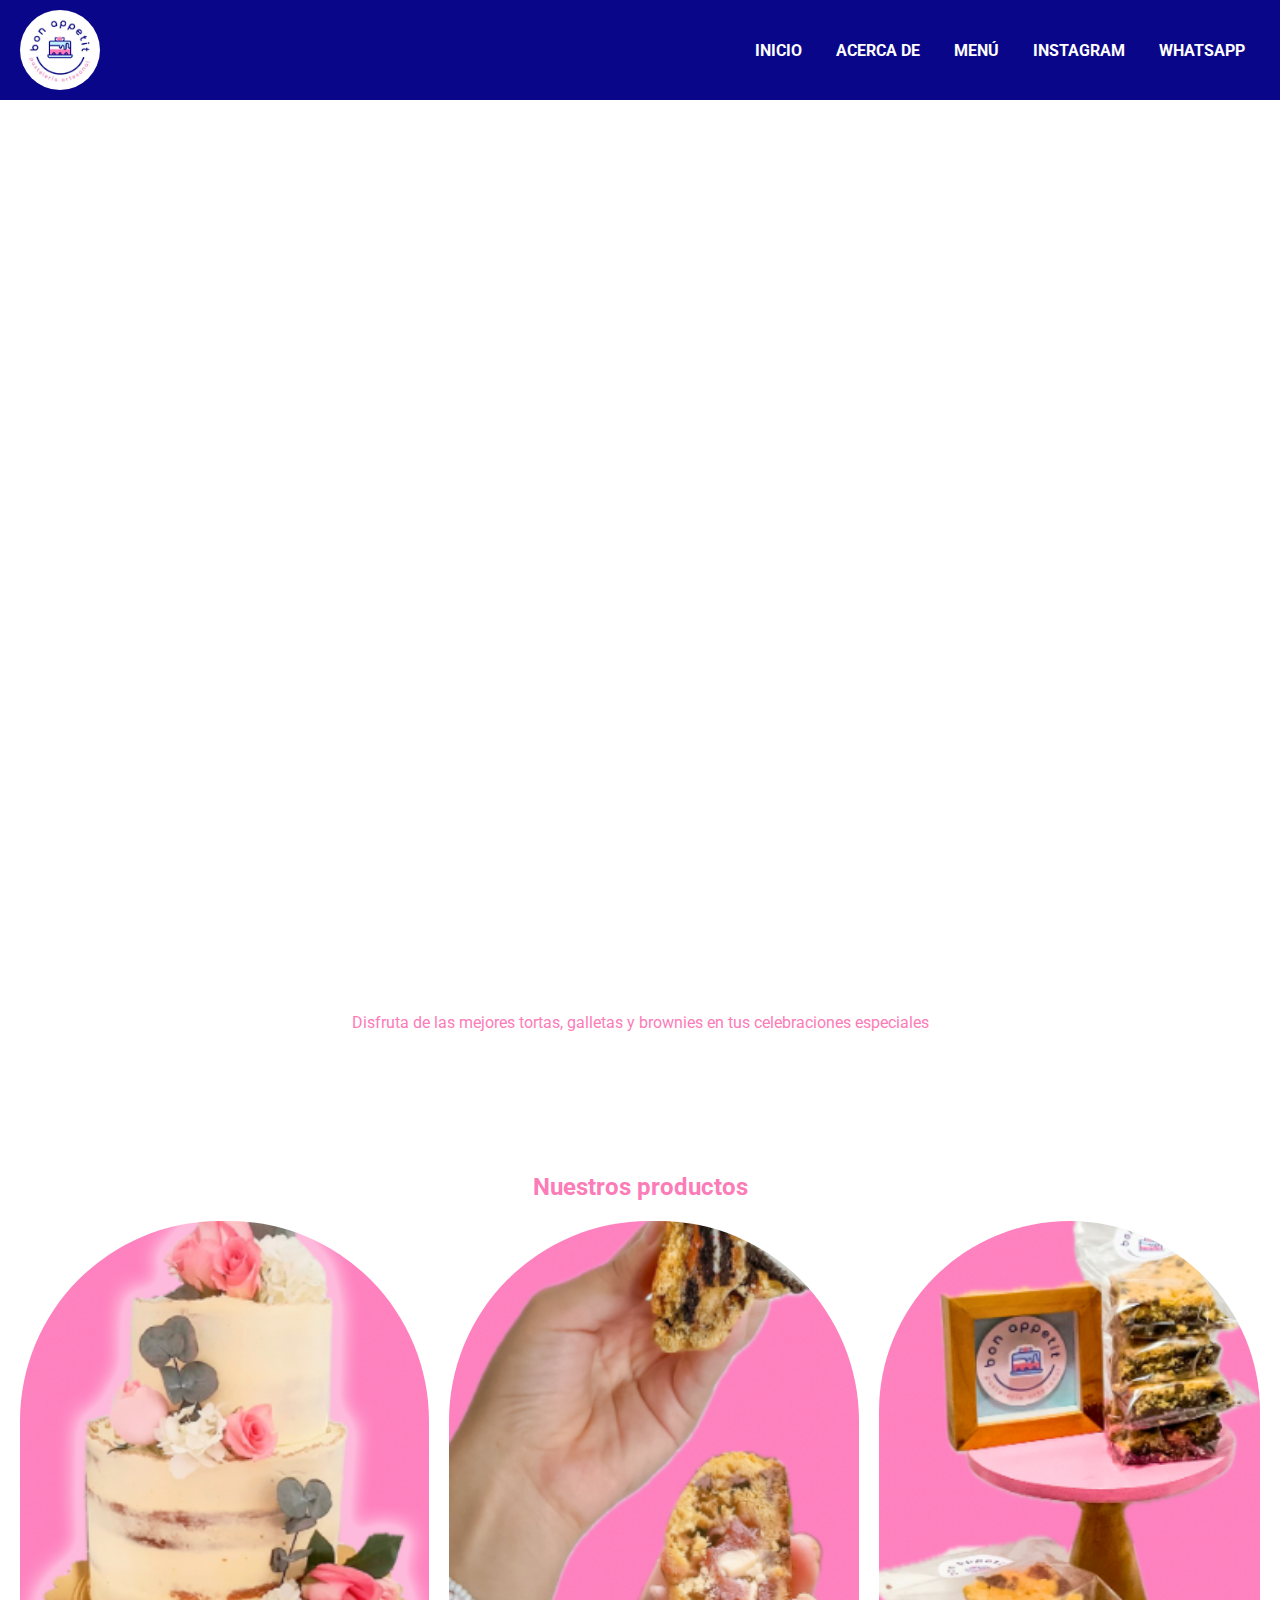
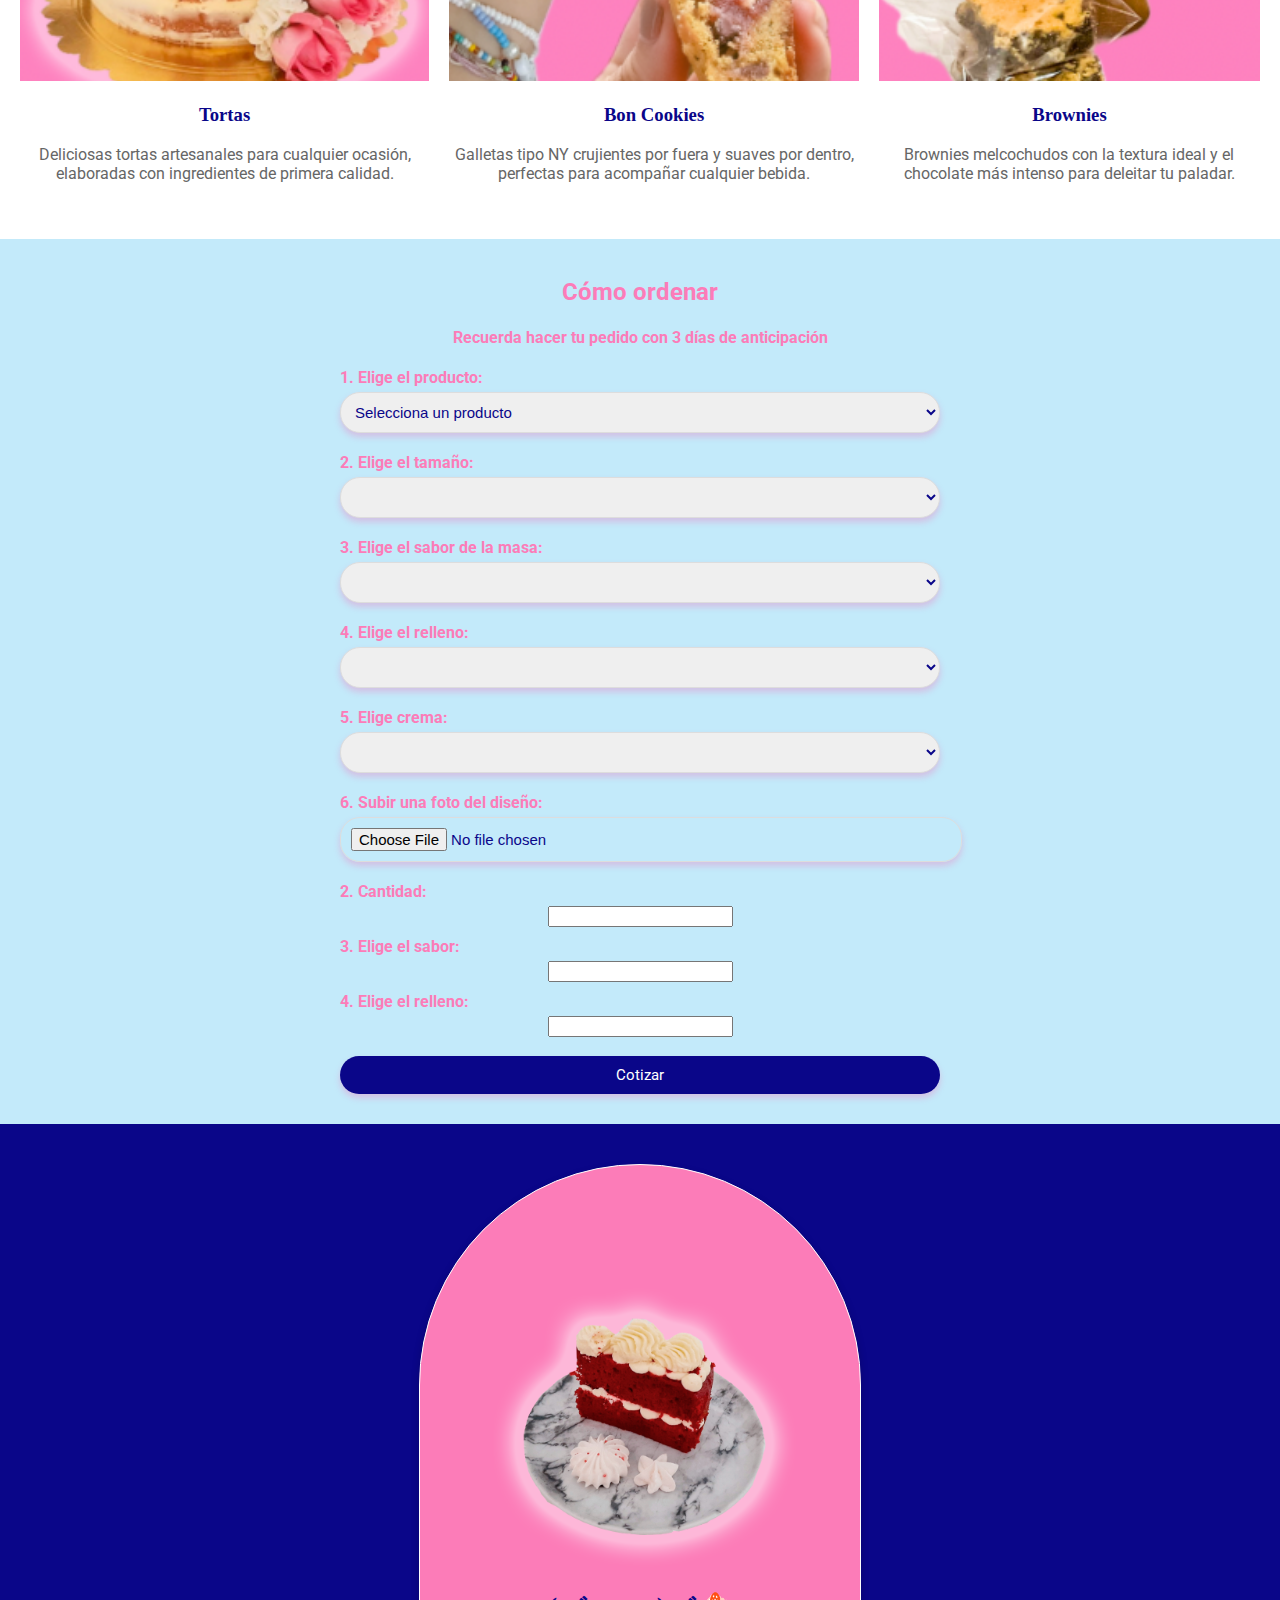
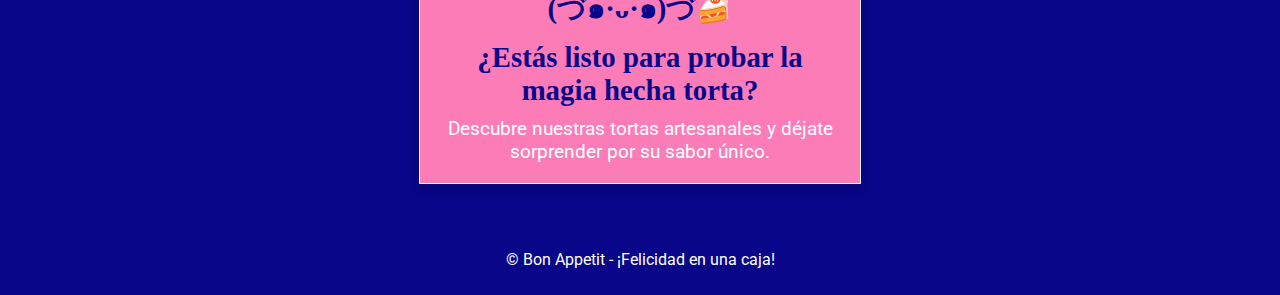
==== commit c31db989: "Add files via upload" ====
--- a/index.html
+++ b/index.html
@@ -20,7 +20,7 @@
                 <a href="#inicio">INICIO</a>
                 <a href="#acerca">ACERCA DE</a>
                 <a href="#menu">MENÚ</a>
-                <a href="https://www.instagram.com/bonappetitortas?igsh=MTlqejgyeTh3bGRjeQ==" target="_blank">INSTAGRAM</a>
+                <a href="#instagram">INSTAGRAM</a>
                 <a href="#whatsapp">WHATSAPP</a>
             </nav>
         </div>
@@ -59,44 +59,48 @@
         </div>
     </section>
 
- <!-- Cómo ordenar -->
- <section id="whatsapp" class="ordenar">
+<!-- Cómo ordenar -->
+<section id="whatsapp" class="ordenar">
     <h2>Cómo ordenar</h2>
     <h4>Recuerda hacer tu pedido con 3 días de anticipación</h4>
 
     <form id="order-form">
         <label for="producto">1. Elige el producto:</label>
         <select id="producto" name="producto" required>
-            <option value="none">Seleccionar Producto</option>
+            <option value="">Selecciona un producto</option>
             <option value="tortas">Tortas</option>
             <option value="galletas">Bon Cookies</option>
+            <option value="brownies">Brownies</option>
         </select>
 
-        <div id="opciones-tortas" style="display: none;">
-            <label for="tamano-torta">2. Elige el tamaño:</label>
-            <select id="tamano-torta" name="tamano" required></select>
+        <div id="tortas-options" class="product-options">
+            <label for="tamano">2. Elige el tamaño:</label>
+            <select id="tamano" name="tamano" required></select>
 
-            <label for="masa-torta">3. Elige el sabor de la masa:</label>
-            <select id="masa-torta" name="masa" required></select>
+            <label for="masa">3. Elige el sabor de la masa:</label>
+            <select id="masa" name="masa" required></select>
 
-            <label for="relleno-torta">4. Elige el relleno:</label>
-            <select id="relleno-torta" name="relleno" required></select>
+            <label for="relleno">4. Elige el relleno:</label>
+            <select id="relleno" name="relleno" required></select>
 
-            <label for="crema-torta">5. Elige crema:</label>
-            <select id="crema-torta" name="crema" required></select>
+            <label for="crema">5. Elige crema:</label>
+            <select id="crema" name="crema" required></select>
+
+            <label for="foto">6. Subir una foto del diseño:</label>
+            <input type="file" id="foto" name="foto">
         </div>
 
-        <div id="opciones-galletas" style="display: none;">
-            <label for="sabor-galletas">2. Elige el sabor:</label>
-            <select id="sabor-galletas" name="sabor" required></select>
+        <div id="galletas-brownies-options" class="product-options">
+            <label for="cantidad">2. Cantidad:</label>
+            <input type="number" id="cantidad" name="cantidad" min="1" required>
 
-            <label for="cantidad-galletas">3. Elige la cantidad:</label>
-            <select id="cantidad-galletas" name="cantidad" required></select>
+            <label for="sabor">3. Elige el sabor:</label>
+            <input type="text" id="sabor" name="sabor" required>
+
+            <label for="relleno-galletas-brownies">4. Elige el relleno:</label>
+            <input type="text" id="relleno-galletas-brownies" name="relleno" required>
         </div>
-
-        <label for="foto">Subir una foto del diseño:</label>
-        <input type="file" id="foto" name="foto">
-
+        <br>
         <button type="submit">Cotizar</button>
     </form>
 </section>
@@ -120,6 +124,6 @@
         <p>&copy; Bon Appetit - ¡Felicidad en una caja! </p>
     </footer>
 
-    <script src="script.js"></script>
+    <script src="scripts.js"></script>
 </body>
 </html>--- a/styles.css
+++ b/styles.css
@@ -71,7 +71,7 @@
     color: #fff;
     text-align: center;
     opacity: 0; /* Inicialmente transparente */
-    animation: fadeIn 1.5s ease-in-out forwards; /* Animación de desvanecimiento */
+    animation: fadeIn 2s ease-in-out forwards; /* Animación de desvanecimiento */
 }
 
 
@@ -108,6 +108,7 @@
     width: 235px;
     height: 460px;
     object-fit: cover;
+    width: 100%;
     border-top-left-radius: 200px; 
     border-top-right-radius: 200px; 
 }
--- a/styles.css
+++ b/styles.css
@@ -71,7 +71,7 @@
     color: #fff;
     text-align: center;
     opacity: 0; /* Inicialmente transparente */
-    animation: fadeIn 1.5s ease-in-out forwards; /* Animación de desvanecimiento */
+    animation: fadeIn 2s ease-in-out forwards; /* Animación de desvanecimiento */
 }
 
 
@@ -108,6 +108,7 @@
     width: 235px;
     height: 460px;
     object-fit: cover;
+    width: 100%;
     border-top-left-radius: 200px; 
     border-top-right-radius: 200px; 
 }
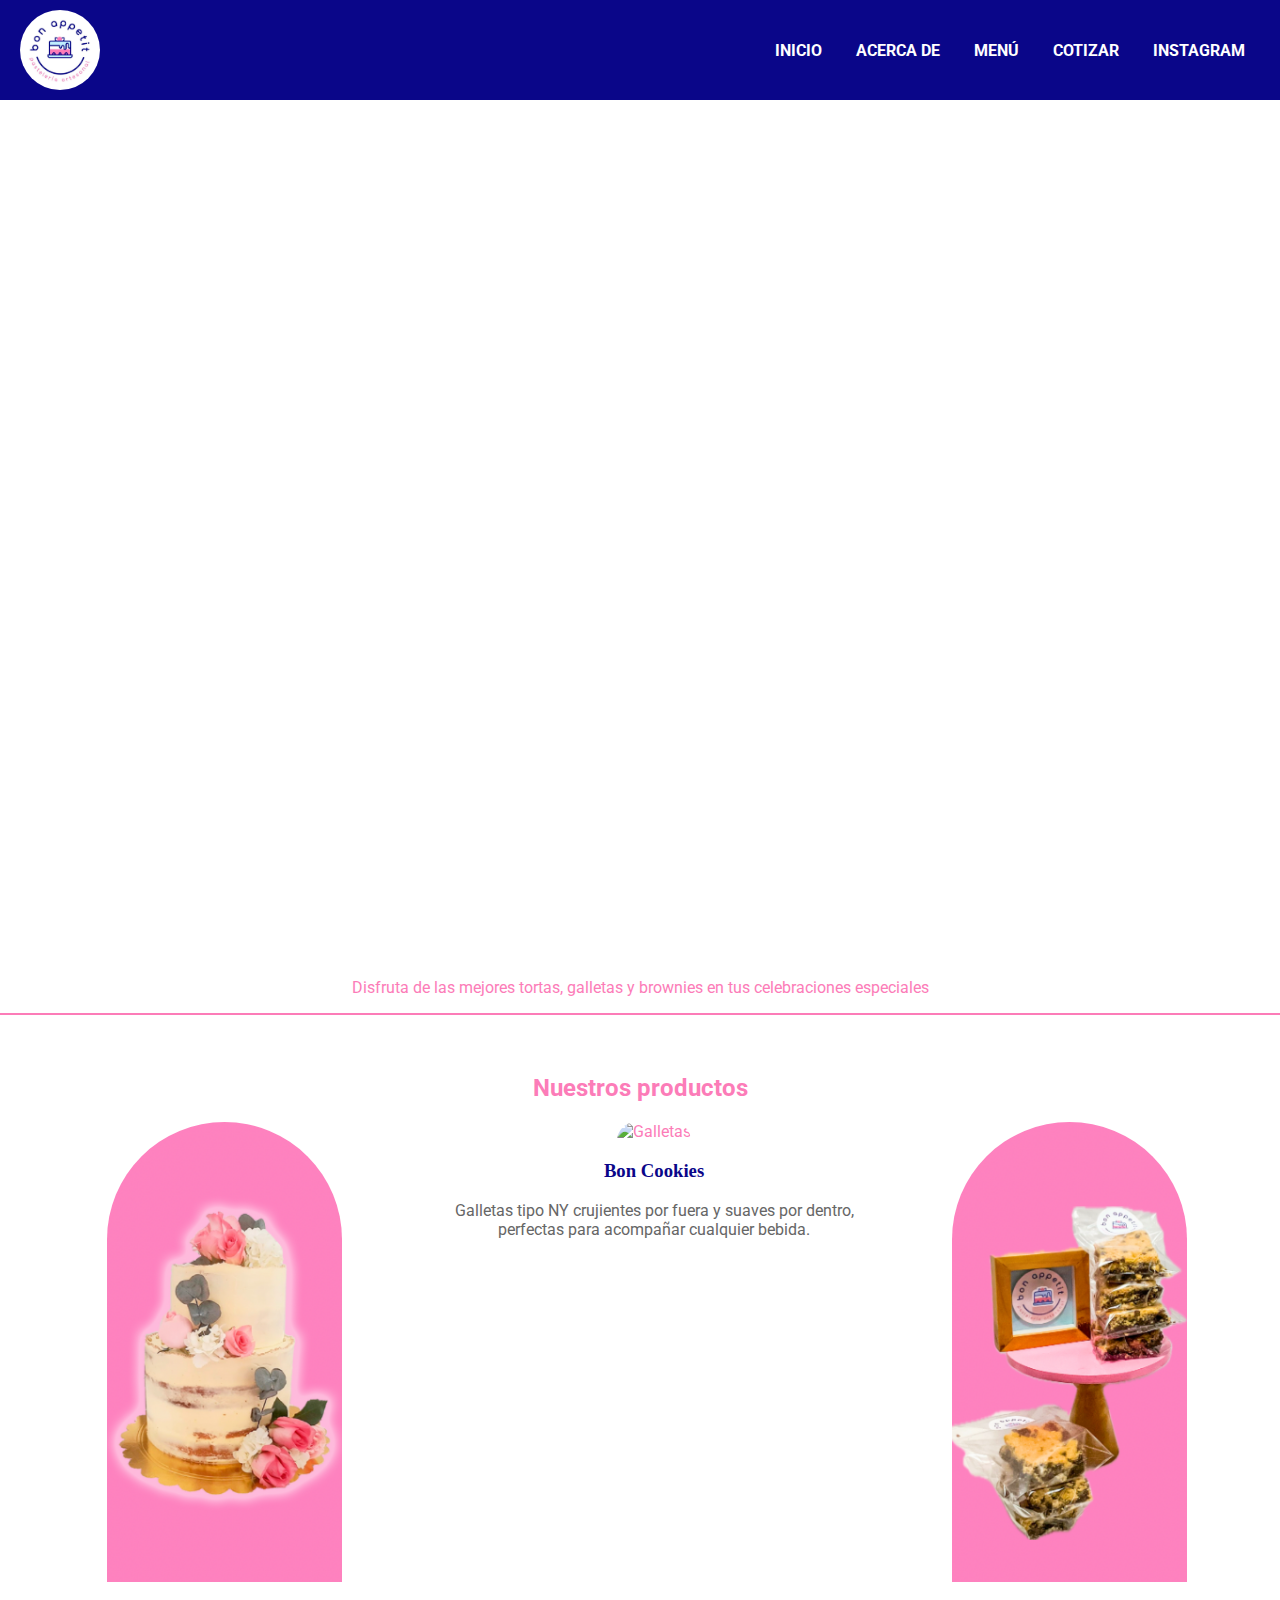
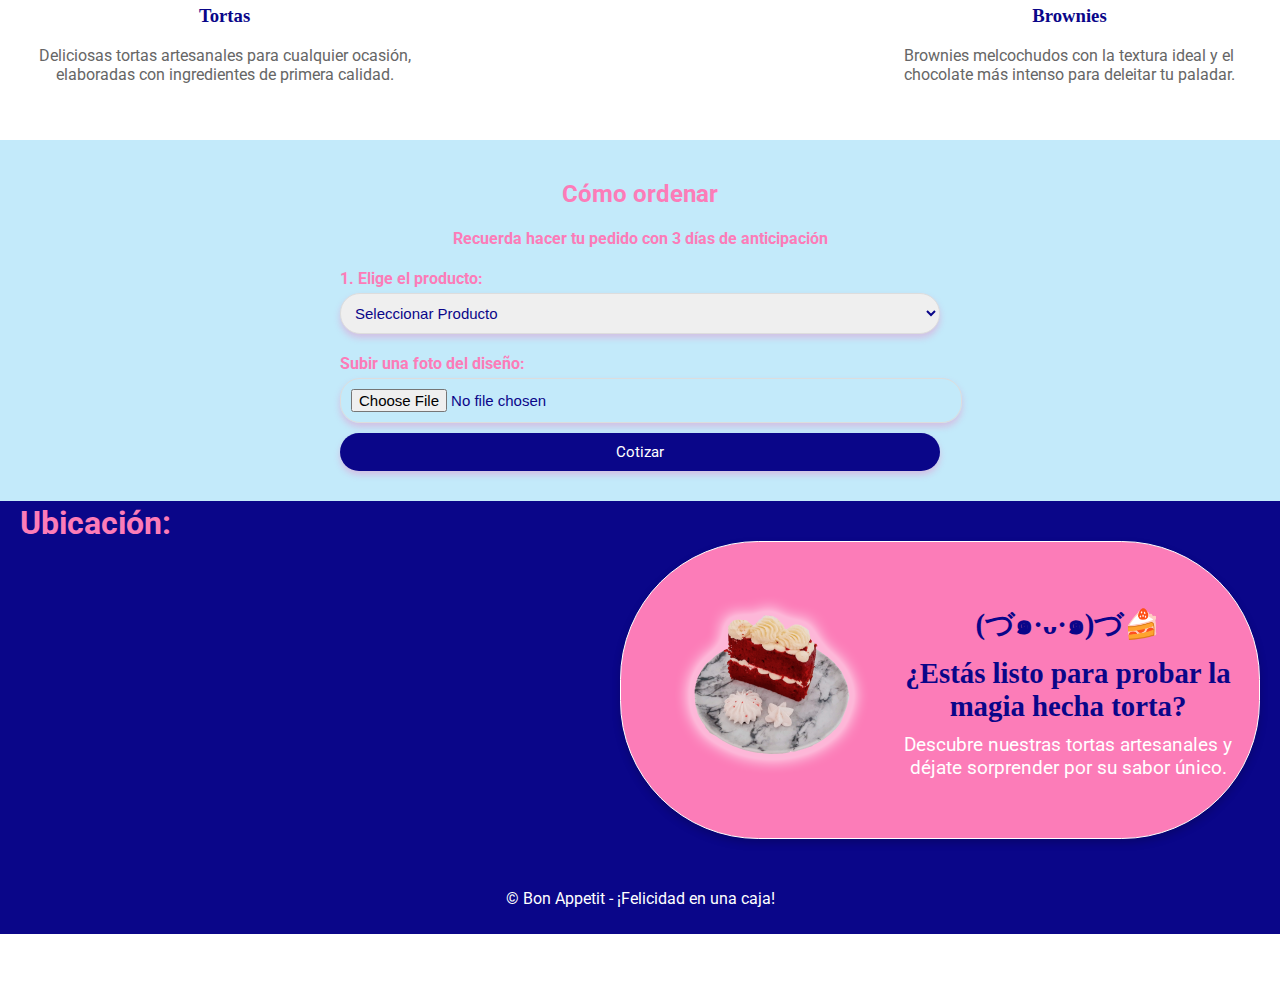
==== commit 35fe7d55: "Add files via upload" ====
--- a/index.html
+++ b/index.html
@@ -12,6 +12,7 @@
   <link rel="stylesheet" href="styles.css"> <!-- Incluye el archivo CSS con el código anterior -->
 </head>
 <body>
+
     <!-- Barra de navegación -->
     <header>
         <div class="container">
@@ -20,8 +21,8 @@
                 <a href="#inicio">INICIO</a>
                 <a href="#acerca">ACERCA DE</a>
                 <a href="#menu">MENÚ</a>
-                <a href="#instagram">INSTAGRAM</a>
-                <a href="#whatsapp">WHATSAPP</a>
+                <a href="#whatsapp">COTIZAR</a>
+                <a href="https://www.instagram.com/bonappetitortas?igsh=MTlqejgyeTh3bGRjeQ==" target="_blank">INSTAGRAM</a>
             </nav>
         </div>
     </header>
@@ -32,10 +33,12 @@
         <div class="banner-text">
         </div>
     </section>
-    <p>Disfruta de las mejores tortas, galletas y brownies en tus celebraciones especiales</p>
-    <div class="banner">
+    <div class="separador">
         <h1>🍪¡Bienvenidos a Bon Appetit!🎂</h1>
       </div>
+      <p>Disfruta de las mejores tortas, galletas y brownies en tus celebraciones especiales</p>
+
+    <div class="separador2"></div>
    
     <!-- Productos -->
     <section id="menu" class="productos">
@@ -59,48 +62,44 @@
         </div>
     </section>
 
-<!-- Cómo ordenar -->
-<section id="whatsapp" class="ordenar">
+ <!-- Cómo ordenar -->
+ <section id="whatsapp" class="ordenar">
     <h2>Cómo ordenar</h2>
     <h4>Recuerda hacer tu pedido con 3 días de anticipación</h4>
 
     <form id="order-form">
         <label for="producto">1. Elige el producto:</label>
         <select id="producto" name="producto" required>
-            <option value="">Selecciona un producto</option>
+            <option value="none">Seleccionar Producto</option>
             <option value="tortas">Tortas</option>
             <option value="galletas">Bon Cookies</option>
-            <option value="brownies">Brownies</option>
         </select>
 
-        <div id="tortas-options" class="product-options">
-            <label for="tamano">2. Elige el tamaño:</label>
-            <select id="tamano" name="tamano" required></select>
+        <div id="opciones-tortas" style="display: none;">
+            <label for="tamano-torta">2. Elige el tamaño:</label>
+            <select id="tamano-torta" name="tamano" required></select>
 
-            <label for="masa">3. Elige el sabor de la masa:</label>
-            <select id="masa" name="masa" required></select>
+            <label for="masa-torta">3. Elige el sabor de la masa:</label>
+            <select id="masa-torta" name="masa" required></select>
 
-            <label for="relleno">4. Elige el relleno:</label>
-            <select id="relleno" name="relleno" required></select>
+            <label for="relleno-torta">4. Elige el relleno:</label>
+            <select id="relleno-torta" name="relleno" required></select>
 
-            <label for="crema">5. Elige crema:</label>
-            <select id="crema" name="crema" required></select>
-
-            <label for="foto">6. Subir una foto del diseño:</label>
-            <input type="file" id="foto" name="foto">
+            <label for="crema-torta">5. Elige crema:</label>
+            <select id="crema-torta" name="crema" required></select>
         </div>
 
-        <div id="galletas-brownies-options" class="product-options">
-            <label for="cantidad">2. Cantidad:</label>
-            <input type="number" id="cantidad" name="cantidad" min="1" required>
+        <div id="opciones-galletas" style="display: none;">
+            <label for="sabor-galletas">2. Elige el sabor:</label>
+            <select id="sabor-galletas" name="sabor" required></select>
 
-            <label for="sabor">3. Elige el sabor:</label>
-            <input type="text" id="sabor" name="sabor" required>
+            <label for="cantidad-galletas">3. Elige la cantidad:</label>
+            <select id="cantidad-galletas" name="cantidad" required></select>
+        </div>
 
-            <label for="relleno-galletas-brownies">4. Elige el relleno:</label>
-            <input type="text" id="relleno-galletas-brownies" name="relleno" required>
-        </div>
-        <br>
+        <label for="foto">Subir una foto del diseño:</label>
+        <input type="file" id="foto" name="foto">
+
         <button type="submit">Cotizar</button>
     </form>
 </section>
@@ -116,6 +115,12 @@
             <p>Descubre nuestras tortas artesanales y déjate sorprender por su sabor único.</p>
         </div>
     </div>
+
+    <div class="ubica">
+        <h1>Ubicación:</h1>
+        <iframe src="https://www.google.com/maps/embed?pb=!1m18!1m12!1m3!1d3959.205199528683!2d-73.12748442407971!3d7.102200892901136!2m3!1f0!2f0!3f0!3m2!1i1024!2i768!4f13.1!3m3!1m2!1s0x8e683f00434cadb9%3A0x81ab986e096d8f03!2sBon%20Appetit%20-%20Pasteler%C3%ADa!5e0!3m2!1ses-419!2sco!4v1723221242349!5m2!1ses-419!2sco" width="600" height="450" style="border:0;" allowfullscreen="" loading="lazy" referrerpolicy="no-referrer-when-downgrade"></iframe>
+    </div>
+
 </section>
 
     
@@ -124,6 +129,6 @@
         <p>&copy; Bon Appetit - ¡Felicidad en una caja! </p>
     </footer>
 
-    <script src="scripts.js"></script>
+    <script src="script.js"></script>
 </body>
 </html>--- a/styles.css
+++ b/styles.css
@@ -9,9 +9,11 @@
 
 /* Barra de navegación */
 header {
-    background-color: #0a0689; /* Azul marino */
+    background-color: #0a0689;
     color: #fff;
     padding: 10px 0;
+    position: fixed;
+    width: 100%;
 }
 
 .container {
@@ -19,6 +21,7 @@
     align-items: center;
     justify-content: space-between;
     padding: 0 20px;
+    z-index: 5;
 }
 
 .logo {
@@ -43,15 +46,18 @@
     from {
         opacity: 0;
     }
+
     to {
         opacity: 1;
     }
 }
+
 /* Define la animación de desvanecimiento */
 @keyframes fadeInImage {
     from {
         opacity: 0;
     }
+
     to {
         opacity: 1;
     }
@@ -59,25 +65,45 @@
 
 /* Aplica la animación a la imagen */
 .fade-in-image {
-    opacity: 0; /* Inicialmente transparente */
-    animation: fadeInImage 2s ease-in-out forwards; /* Animación de desvanecimiento */
-}
-
+    opacity: 0;
+    animation: fadeInImage 2s ease-in-out forwards;
+    position: relative;
+    z-index: -1;
+}
 
 /* Aplica la animación a la sección del banner */
 .banner {
-    background-image: url('bonappetit.PNG'); /* Banner imagen */
+    background-image: url('bonappetit.PNG');
+    /* Banner imagen */
     background-size: cover;
     color: #fff;
     text-align: center;
-    opacity: 0; /* Inicialmente transparente */
-    animation: fadeIn 2s ease-in-out forwards; /* Animación de desvanecimiento */
+    opacity: 0;
+    /* Inicialmente transparente */
+    animation: fadeIn 1.5s ease-in-out forwards;
+    /* Animación de desvanecimiento */
+}
+
+.separador {
+    background-color: #FC7CB8;
+    color: #fff;
+    text-align: center;
+    opacity: 0;
+    animation: fadeIn 1.5s ease-in-out forwards;
+    z-index: -1;
+    position: relative;
+}
+
+.separador2 {
+    height: 0.1vw;
+    background-color: #FC7CB8;
 }
 
 
 .banner.visible {
-    opacity: 1; /* Hacer el banner completamente visible */
-  }
+    opacity: 1;
+    /* Hacer el banner completamente visible */
+}
 
 .banner-text h1 {
     font-family: 'Boldina', serif;
@@ -91,7 +117,7 @@
 
 /* Productos */
 .productos {
-    padding: 40px 20px;    
+    padding: 40px 20px;
 }
 
 .product-grid {
@@ -108,14 +134,14 @@
     width: 235px;
     height: 460px;
     object-fit: cover;
-    width: 100%;
-    border-top-left-radius: 200px; 
-    border-top-right-radius: 200px; 
+    border-top-left-radius: 200px;
+    border-top-right-radius: 200px;
 }
 
 .product-item h3 {
     font-family: 'Boldina', serif;
-    color: #0A0689; /* Azul marino */
+    color: #0A0689;
+    /* Azul marino */
 }
 
 .product-item p {
@@ -124,10 +150,11 @@
 
 /* Cómo ordenar */
 .ordenar {
-    background-color: #c3eafa; /* Cian */
+    background-color: #c3eafa;
+    /* Cian */
     padding: 20px;
     text-align: center;
-    
+
 }
 
 form {
@@ -140,69 +167,79 @@
     margin: 10px 0 5px;
     font-weight: bold;
     text-align: left;
-    
-}
-
-select, input[type="file"], button {
-    color: #0A0689; 
+
+}
+
+select,
+input[type="file"],
+button {
+    color: #0A0689;
     width: 100%;
     padding: 10px;
     margin-bottom: 10px;
     border: 1px solid #ddd;
-    border-radius: 20px; /* Bordes redondeados */
-    box-shadow: 0 4px 6px rgba(236, 128, 194, 0.397); /* Sombra suave */
+    border-radius: 20px;
+    /* Bordes redondeados */
+    box-shadow: 0 4px 6px rgba(236, 128, 194, 0.397);
+    /* Sombra suave */
     font-size: 15px;
-    transition: all 0.3s ease; /* Efecto de transición */
+    transition: all 0.3s ease;
+    /* Efecto de transición */
 }
 
 button {
     font-family: 'Roboto', sans-serif;
-    background-color: #0A0689; /* Azul marino */
+    background-color: #0A0689;
+    /* Azul marino */
     color: #fff;
     border: none;
     cursor: pointer;
     transition: background-color 0.3s;
-    border-radius: 20px; 
-    padding: 10px 20px;    
+    border-radius: 20px;
+    padding: 10px 20px;
 }
 
 button:hover {
-    background-color: #FC7CB8; 
+    background-color: #FC7CB8;
 }
 
 /* Sección de Llamado a la Acción */
 .cta {
-    background-color: #0A0689; /* Fondo blanco para resaltar el contenido */
+    background-color: #0A0689;
     padding: 40px 20px;
     text-align: center;
     position: relative;
+    height: 22vw;
+    display: flex;
+    flex-direction: row-reverse;
 }
 
 .cta-content {
     display: flex;
-    flex-direction: column;
+    flex-direction: row;
+    width: 50vw;
+    height: 20vw;
+    margin: 0 auto;
+    border: 1px solid #ffffff;
+    background: #FC7CB8;
+    border-radius: 10.8vw;
+    padding: 20px;
+    box-shadow: 0 4px 8px rgba(0, 0, 0, 0.2);
     align-items: center;
-    justify-content: center;
-    max-width: 400px;
-    margin: 0 auto;
-    border: 1px solid #ffffff; /* Borde azul marino */
-    border-top-left-radius: 250px; 
-    border-top-right-radius: 250px;
-    background: #FC7CB8; /* Fondo blanco con transparencia */
-    padding: 20px;
-    box-shadow: 0 4px 8px rgba(0, 0, 0, 0.2); /* Sombra suave */
+    right: 1vw;
 }
 
 .cta-image {
-    width: 400px; /* Ajusta el tamaño según tus necesidades */
+    width: 20vw;
     height: auto;
-    margin-bottom: 0px;
+    margin-bottom: 5vw;
 }
 
 .cta-text h2 {
     font-family: 'Boldina', serif;
     font-size: 1.8em;
-    color: #0a0689; /* Azul marino */
+    color: #0a0689;
+    /* Azul marino */
     margin: 0 0 10px;
 }
 
@@ -212,14 +249,21 @@
     margin: 0;
 }
 
+.cta h1{
+    margin: 0;
+    position: absolute;
+    top: 0.2vw;
+}
+
 
 /* Footer */
 footer {
-    background-color: #0A0689; /* Azul marino */
+    background-color: #0A0689;
+    /* Azul marino */
     color: #fff;
     text-align: center;
     padding: 10px 0;
     position: relative;
     bottom: 0;
     width: 100%;
-}
+}--- a/styles.css
+++ b/styles.css
@@ -9,9 +9,11 @@
 
 /* Barra de navegación */
 header {
-    background-color: #0a0689; /* Azul marino */
+    background-color: #0a0689;
     color: #fff;
     padding: 10px 0;
+    position: fixed;
+    width: 100%;
 }
 
 .container {
@@ -19,6 +21,7 @@
     align-items: center;
     justify-content: space-between;
     padding: 0 20px;
+    z-index: 5;
 }
 
 .logo {
@@ -43,15 +46,18 @@
     from {
         opacity: 0;
     }
+
     to {
         opacity: 1;
     }
 }
+
 /* Define la animación de desvanecimiento */
 @keyframes fadeInImage {
     from {
         opacity: 0;
     }
+
     to {
         opacity: 1;
     }
@@ -59,25 +65,45 @@
 
 /* Aplica la animación a la imagen */
 .fade-in-image {
-    opacity: 0; /* Inicialmente transparente */
-    animation: fadeInImage 2s ease-in-out forwards; /* Animación de desvanecimiento */
-}
-
+    opacity: 0;
+    animation: fadeInImage 2s ease-in-out forwards;
+    position: relative;
+    z-index: -1;
+}
 
 /* Aplica la animación a la sección del banner */
 .banner {
-    background-image: url('bonappetit.PNG'); /* Banner imagen */
+    background-image: url('bonappetit.PNG');
+    /* Banner imagen */
     background-size: cover;
     color: #fff;
     text-align: center;
-    opacity: 0; /* Inicialmente transparente */
-    animation: fadeIn 2s ease-in-out forwards; /* Animación de desvanecimiento */
+    opacity: 0;
+    /* Inicialmente transparente */
+    animation: fadeIn 1.5s ease-in-out forwards;
+    /* Animación de desvanecimiento */
+}
+
+.separador {
+    background-color: #FC7CB8;
+    color: #fff;
+    text-align: center;
+    opacity: 0;
+    animation: fadeIn 1.5s ease-in-out forwards;
+    z-index: -1;
+    position: relative;
+}
+
+.separador2 {
+    height: 0.1vw;
+    background-color: #FC7CB8;
 }
 
 
 .banner.visible {
-    opacity: 1; /* Hacer el banner completamente visible */
-  }
+    opacity: 1;
+    /* Hacer el banner completamente visible */
+}
 
 .banner-text h1 {
     font-family: 'Boldina', serif;
@@ -91,7 +117,7 @@
 
 /* Productos */
 .productos {
-    padding: 40px 20px;    
+    padding: 40px 20px;
 }
 
 .product-grid {
@@ -108,14 +134,14 @@
     width: 235px;
     height: 460px;
     object-fit: cover;
-    width: 100%;
-    border-top-left-radius: 200px; 
-    border-top-right-radius: 200px; 
+    border-top-left-radius: 200px;
+    border-top-right-radius: 200px;
 }
 
 .product-item h3 {
     font-family: 'Boldina', serif;
-    color: #0A0689; /* Azul marino */
+    color: #0A0689;
+    /* Azul marino */
 }
 
 .product-item p {
@@ -124,10 +150,11 @@
 
 /* Cómo ordenar */
 .ordenar {
-    background-color: #c3eafa; /* Cian */
+    background-color: #c3eafa;
+    /* Cian */
     padding: 20px;
     text-align: center;
-    
+
 }
 
 form {
@@ -140,69 +167,79 @@
     margin: 10px 0 5px;
     font-weight: bold;
     text-align: left;
-    
-}
-
-select, input[type="file"], button {
-    color: #0A0689; 
+
+}
+
+select,
+input[type="file"],
+button {
+    color: #0A0689;
     width: 100%;
     padding: 10px;
     margin-bottom: 10px;
     border: 1px solid #ddd;
-    border-radius: 20px; /* Bordes redondeados */
-    box-shadow: 0 4px 6px rgba(236, 128, 194, 0.397); /* Sombra suave */
+    border-radius: 20px;
+    /* Bordes redondeados */
+    box-shadow: 0 4px 6px rgba(236, 128, 194, 0.397);
+    /* Sombra suave */
     font-size: 15px;
-    transition: all 0.3s ease; /* Efecto de transición */
+    transition: all 0.3s ease;
+    /* Efecto de transición */
 }
 
 button {
     font-family: 'Roboto', sans-serif;
-    background-color: #0A0689; /* Azul marino */
+    background-color: #0A0689;
+    /* Azul marino */
     color: #fff;
     border: none;
     cursor: pointer;
     transition: background-color 0.3s;
-    border-radius: 20px; 
-    padding: 10px 20px;    
+    border-radius: 20px;
+    padding: 10px 20px;
 }
 
 button:hover {
-    background-color: #FC7CB8; 
+    background-color: #FC7CB8;
 }
 
 /* Sección de Llamado a la Acción */
 .cta {
-    background-color: #0A0689; /* Fondo blanco para resaltar el contenido */
+    background-color: #0A0689;
     padding: 40px 20px;
     text-align: center;
     position: relative;
+    height: 22vw;
+    display: flex;
+    flex-direction: row-reverse;
 }
 
 .cta-content {
     display: flex;
-    flex-direction: column;
+    flex-direction: row;
+    width: 50vw;
+    height: 20vw;
+    margin: 0 auto;
+    border: 1px solid #ffffff;
+    background: #FC7CB8;
+    border-radius: 10.8vw;
+    padding: 20px;
+    box-shadow: 0 4px 8px rgba(0, 0, 0, 0.2);
     align-items: center;
-    justify-content: center;
-    max-width: 400px;
-    margin: 0 auto;
-    border: 1px solid #ffffff; /* Borde azul marino */
-    border-top-left-radius: 250px; 
-    border-top-right-radius: 250px;
-    background: #FC7CB8; /* Fondo blanco con transparencia */
-    padding: 20px;
-    box-shadow: 0 4px 8px rgba(0, 0, 0, 0.2); /* Sombra suave */
+    right: 1vw;
 }
 
 .cta-image {
-    width: 400px; /* Ajusta el tamaño según tus necesidades */
+    width: 20vw;
     height: auto;
-    margin-bottom: 0px;
+    margin-bottom: 5vw;
 }
 
 .cta-text h2 {
     font-family: 'Boldina', serif;
     font-size: 1.8em;
-    color: #0a0689; /* Azul marino */
+    color: #0a0689;
+    /* Azul marino */
     margin: 0 0 10px;
 }
 
@@ -212,14 +249,21 @@
     margin: 0;
 }
 
+.cta h1{
+    margin: 0;
+    position: absolute;
+    top: 0.2vw;
+}
+
 
 /* Footer */
 footer {
-    background-color: #0A0689; /* Azul marino */
+    background-color: #0A0689;
+    /* Azul marino */
     color: #fff;
     text-align: center;
     padding: 10px 0;
     position: relative;
     bottom: 0;
     width: 100%;
-}
+}